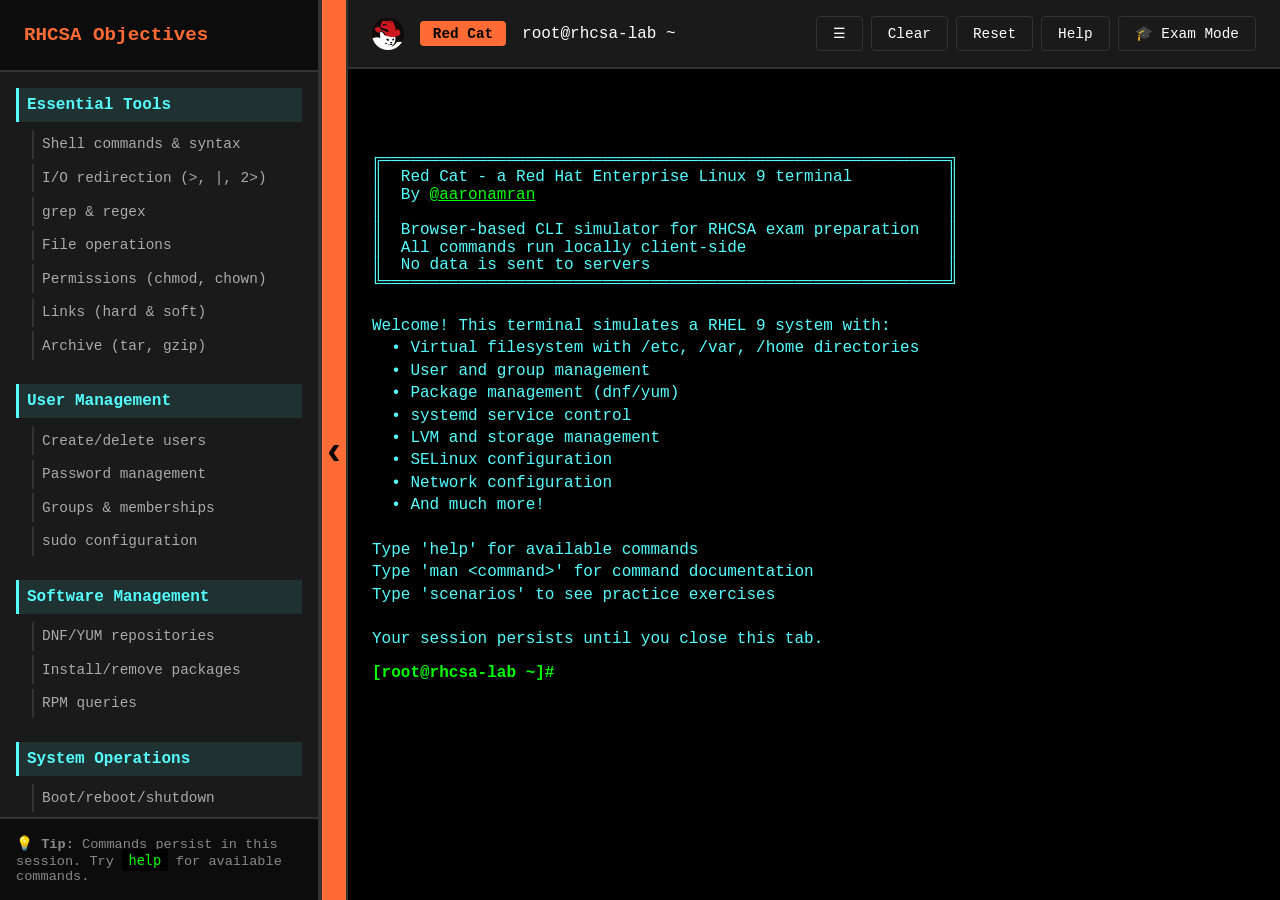
==== index.html @ e007dd54 "Initial commit: Migrate Red Cat terminal simulator with modular architecture" ====
<!DOCTYPE html>
<html lang="en">
<head>
    <meta charset="UTF-8">
    <meta name="viewport" content="width=device-width, initial-scale=1.0">
    <title>Red Cat | by @aaronamran</title>
    <link rel="icon" type="image/png" href="redcat.png">
    <link rel="stylesheet" href="terminal.css">
    <!-- v1.1 - Fixed terminal ordering -->
</head>
<body>
    <div class="container">
        <!-- Sidebar with RHCSA objectives -->
        <aside class="sidebar" id="sidebar">
            <div class="sidebar-header">
                <h2>RHCSA Objectives</h2>
            </div>
            
            <div class="objectives">
                <div class="objective-section">
                    <h3>Essential Tools</h3>
                    <ul>
                        <li data-progress="0">Shell commands & syntax</li>
                        <li data-progress="0">I/O redirection (>, |, 2>)</li>
                        <li data-progress="0">grep & regex</li>
                        <li data-progress="0">File operations</li>
                        <li data-progress="0">Permissions (chmod, chown)</li>
                        <li data-progress="0">Links (hard & soft)</li>
                        <li data-progress="0">Archive (tar, gzip)</li>
                    </ul>
                </div>
                
                <div class="objective-section">
                    <h3>User Management</h3>
                    <ul>
                        <li data-progress="0">Create/delete users</li>
                        <li data-progress="0">Password management</li>
                        <li data-progress="0">Groups & memberships</li>
                        <li data-progress="0">sudo configuration</li>
                    </ul>
                </div>
                
                <div class="objective-section">
                    <h3>Software Management</h3>
                    <ul>
                        <li data-progress="0">DNF/YUM repositories</li>
                        <li data-progress="0">Install/remove packages</li>
                        <li data-progress="0">RPM queries</li>
                    </ul>
                </div>
                
                <div class="objective-section">
                    <h3>System Operations</h3>
                    <ul>
                        <li data-progress="0">Boot/reboot/shutdown</li>
                        <li data-progress="0">systemd targets</li>
                        <li data-progress="0">Process management</li>
                        <li data-progress="0">Log files & journalctl</li>
                        <li data-progress="0">systemctl services</li>
                    </ul>
                </div>
                
                <div class="objective-section">
                    <h3>Storage & Filesystems</h3>
                    <ul>
                        <li data-progress="0">Partitioning (fdisk)</li>
                        <li data-progress="0">LVM (pv, vg, lv)</li>
                        <li data-progress="0">mkfs & mounting</li>
                        <li data-progress="0">fstab configuration</li>
                        <li data-progress="0">NFS & autofs</li>
                    </ul>
                </div>
                
                <div class="objective-section">
                    <h3>Networking</h3>
                    <ul>
                        <li data-progress="0">IP configuration</li>
                        <li data-progress="0">Hostname resolution</li>
                        <li data-progress="0">firewalld/firewall-cmd</li>
                    </ul>
                </div>
                
                <div class="objective-section">
                    <h3>Security</h3>
                    <ul>
                        <li data-progress="0">SELinux modes</li>
                        <li data-progress="0">SELinux contexts</li>
                        <li data-progress="0">SSH key-based auth</li>
                        <li data-progress="0">File permissions</li>
                    </ul>
                </div>
                
                <div class="objective-section">
                    <h3>Shell Scripting</h3>
                    <ul>
                        <li data-progress="0">Conditionals (if, test)</li>
                        <li data-progress="0">Loops (for, while)</li>
                        <li data-progress="0">Script parameters</li>
                    </ul>
                </div>
            </div>
            
            <div class="sidebar-footer">
                <p>💡 <strong>Tip:</strong> Commands persist in this session. Try <code>help</code> for available commands.</p>
            </div>
        </aside>

        <!-- Vertical toggle button on the edge of sidebar -->
        <button class="vertical-toggle-btn" id="sidebarToggle" title="Toggle sidebar">
            <span class="chevron-left">‹</span>
            <span class="chevron-right">›</span>
        </button>

        <!-- Terminal area -->
        <main class="terminal-container">
            <div class="terminal-header">
                <div class="terminal-title">
                    <img src="redcat.png" alt="Red Hat" class="redhat-logo">
                    <span class="os-badge">Red Cat</span>
                    <span class="terminal-name">root@rhcsa-lab ~</span>
                </div>
                <div class="exam-timer" id="examTimer" style="display: none;">
                    <span class="timer-label">Time Remaining:</span>
                    <span class="timer-display" id="timerDisplay">3:00:00</span>
                </div>
                <div class="terminal-controls">
                    <button class="control-btn menu-btn" id="menuBtn" title="Menu">☰</button>
                    <button class="control-btn" id="clearBtn" title="Clear terminal">Clear</button>
                    <button class="control-btn" id="resetBtn" title="Reset filesystem">Reset</button>
                    <button class="control-btn help-btn" id="helpBtn" title="Show help">Help</button>
                    <button class="control-btn exam-btn" id="examBtn" title="Start Exam Mode">🎓 Exam Mode</button>
                </div>
            </div>
            
            <div class="terminal-body" id="terminal">
                <div class="terminal-output" id="output">
                    <!-- Welcome message will be added by JavaScript -->
                </div>
                <div class="input-line">
                        <span class="prompt" id="prompt">[root@rhcsa-lab ~]# </span>
                        <input type="text" 
                            id="commandInput" 
                            class="command-input" 
                            autocomplete="off" 
                            spellcheck="false"
                            autofocus>
                </div>
            </div>
        </main>
    </div>

    <!-- Scenario Selection Modal -->
    <div class="scenario-modal" id="scenarioModal">
        <div class="scenario-content">
            <h2>Select RHCSA Exam Scenario</h2>
            <p>Choose one of the practice exam scenarios below. The exam timer (3 hours) will start after you make your selection.</p>
            
            <div class="scenario-options">
                <button class="scenario-btn" data-scenario="1">
                    <span class="scenario-number">Scenario 1</span>
                    <span class="scenario-desc">Research Server Configuration</span>
                    <span class="scenario-detail">server1.example.com + server2.example.com</span>
                </button>
                
                <button class="scenario-btn" data-scenario="2">
                    <span class="scenario-number">Scenario 2</span>
                    <span class="scenario-desc">IT Operations Setup</span>
                    <span class="scenario-detail">serverA.example.com + serverB.example.com</span>
                </button>
                
                <button class="scenario-btn" data-scenario="3">
                    <span class="scenario-number">Scenario 3</span>
                    <span class="scenario-desc">Developer Workstation</span>
                    <span class="scenario-detail">primary.example.com + remote.example.com</span>
                </button>
            </div>
            
            <button class="cancel-btn" id="cancelScenario">Cancel</button>
        </div>
    </div>

    <!-- Load JavaScript modules -->
    <script>
        // Hide sidebar on mobile by default
        if (window.matchMedia('(max-aspect-ratio: 1/1)').matches) {
            document.getElementById('sidebar').classList.add('hidden');
        }
    </script>
    <script src="filesystem.js"></script>
    
    <!-- Modular Command Modules -->
    <script src="commands/commands-core.js"></script>
    <script src="commands/commands-text.js"></script>
    <script src="commands/commands-files.js"></script>
    <script src="commands/commands-users.js"></script>
    <script src="commands/commands-network.js"></script>
    <script src="commands/commands-system.js"></script>
    <script src="commands/commands-disk.js"></script>
    <script src="commands/commands-selinux.js"></script>
    <script src="commands/commands-process.js"></script>
    <script src="commands/commands-scheduling.js"></script>
    <script src="commands/commands-packages.js"></script>
    <script src="commands/commands-containers.js"></script>
    <script src="commands/commands-editors.js"></script>
    
    <!-- Main commands aggregator -->
    <script src="commands.js"></script>
    <script src="nano/nano.js"></script>
    <script src="vi/vi.js"></script>
    <script src="bashinterpreter/lexer.js"></script>
    <script src="bashinterpreter/parser.js"></script>
    <script src="bashinterpreter/executor.js"></script>
    <script src="bashinterpreter/interpreter.js"></script>
    <script src="terminal.js"></script>
</body>
</html>
---- terminal.css ----
/* RHCSA Terminal Simulator Styles */

* {
    margin: 0;
    padding: 0;
    box-sizing: border-box;
}

:root {
    --bg-primary: #0c0c0c;
    --bg-secondary: #1a1a1a;
    --bg-terminal: #000000;
    --text-primary: #00ff00;
    --text-secondary: #ffffff;
    --text-muted: #888888;
    --border-color: #333333;
    --accent-color: #ff6b35;
    --success-color: #00ff00;
    --error-color: #ff5555;
    --warning-color: #ffff00;
    --info-color: #55ffff;
    --sidebar-width: 320px;
}

body {
    font-family: 'Courier New', 'Consolas', 'Monaco', monospace;
    background: var(--bg-primary);
    color: var(--text-primary);
    overflow: hidden;
    height: 100vh;
}

/* Mobile portrait mode */
@media (max-aspect-ratio: 1/1) {
    body {
        overflow: auto;
        height: auto;
        min-height: 100vh;
    }
}

.container {
    display: flex;
    height: 100vh;
    width: 100vw;
}

/* Sidebar Styles */
.sidebar {
    width: var(--sidebar-width);
    background: var(--bg-secondary);
    border-right: 2px solid var(--border-color);
    display: flex;
    flex-direction: column;
    overflow-y: auto;
    transition: all 0.3s ease;
    flex-shrink: 0;
    z-index: 100;
}

.sidebar.hidden {
    width: 0;
    min-width: 0;
    border-right: none;
    overflow: hidden;
}

/* Vertical toggle button on sidebar edge */
.vertical-toggle-btn {
    position: fixed;
    left: calc(var(--sidebar-width));
    top: 0;
    bottom: 0;
    width: 28px;
    background: var(--accent-color);
    border: none;
    border-left: 2px solid var(--border-color);
    border-right: 2px solid var(--border-color);
    cursor: pointer;
    z-index: 150;
    transition: left 0.3s ease;
    display: flex;
    align-items: center;
    justify-content: center;
    color: var(--bg-terminal);
    font-size: 2.5rem;
    font-weight: bold;
    padding: 0;
}

.vertical-toggle-btn:hover {
    background: var(--info-color);
    width: 32px;
}

.vertical-toggle-btn .chevron-left,
.vertical-toggle-btn .chevron-right {
    position: absolute;
    top: 50%;
    left: 50%;
    transform: translate(-50%, -50%);
    transition: opacity 0.3s ease;
    line-height: 1;
}

/* Show left chevron when sidebar is visible */
.sidebar:not(.hidden) ~ .vertical-toggle-btn .chevron-left {
    opacity: 1;
}

.sidebar:not(.hidden) ~ .vertical-toggle-btn .chevron-right {
    opacity: 0;
}

/* Move button to left edge and show right chevron when sidebar is hidden */
.sidebar.hidden ~ .vertical-toggle-btn {
    left: 0;
}

.sidebar.hidden ~ .vertical-toggle-btn .chevron-left {
    opacity: 0;
}

.sidebar.hidden ~ .vertical-toggle-btn .chevron-right {
    opacity: 1;
}

.sidebar-header {
    padding: 1.5rem;
    background: var(--bg-primary);
    border-bottom: 2px solid var(--border-color);
    display: flex;
    justify-content: space-between;
    align-items: center;
    position: sticky;
    top: 0;
    z-index: 10;
}

.sidebar-header h2 {
    color: var(--accent-color);
    font-size: 1.2rem;
}



.objectives {
    padding: 1rem;
    flex: 1;
    overflow-y: auto;
}

.exam-scenario-info {
    padding: 1rem;
    background: rgba(255, 107, 53, 0.1);
    border: 2px solid var(--accent-color);
    border-radius: 8px;
    margin-bottom: 1.5rem;
}

.objective-section {
    margin-bottom: 1.5rem;
}

.objective-section h3 {
    color: var(--info-color);
    font-size: 1rem;
    margin-bottom: 0.5rem;
    padding: 0.5rem;
    background: rgba(85, 255, 255, 0.1);
    border-left: 3px solid var(--info-color);
}

.objective-section ul {
    list-style: none;
    padding-left: 1rem;
}

.objective-section li {
    padding: 0.4rem 0.5rem;
    margin: 0.3rem 0;
    color: #aaaaaa;
    font-size: 0.9rem;
    border-left: 2px solid var(--border-color);
    transition: all 0.2s;
    cursor: default;
}

.objective-section li:hover {
    color: var(--text-secondary);
    border-left-color: var(--accent-color);
}

.objective-section li[data-progress="1"] {
    color: var(--success-color);
    border-left-color: var(--success-color);
}

.objective-section li[data-progress="1"]::before {
    content: "✓ ";
}

.sidebar-footer {
    padding: 1rem;
    background: var(--bg-primary);
    border-top: 2px solid var(--border-color);
    font-size: 0.85rem;
    color: var(--text-muted);
}

.sidebar-footer code {
    background: var(--bg-terminal);
    padding: 0.2rem 0.4rem;
    border-radius: 3px;
    color: var(--text-primary);
}

/* Terminal Container */
.terminal-container {
    flex: 1;
    display: flex;
    flex-direction: column;
    background: var(--bg-terminal);
    transition: all 0.3s ease;
    margin-left: 28px;
    min-width: 0;
}

/* Only apply margin on desktop (landscape/wide screens) */
@media (min-aspect-ratio: 1/1) {
    .terminal-container {
        margin-left: 28px;
    }
}

/* Remove margin on mobile (portrait) */
@media (max-aspect-ratio: 1/1) {
    .terminal-container {
        margin-left: 0;
    }
}

.sidebar.hidden ~ * .terminal-container,
.container:has(.sidebar.hidden) .terminal-container {
    margin-left: 28px; /* Keep consistent margin */
}

.terminal-header {
    background: var(--bg-secondary);
    padding: 1rem 1.5rem;
    border-bottom: 2px solid var(--border-color);
    display: flex;
    justify-content: space-between;
    align-items: center;
    gap: 1rem;
}

.exam-timer {
    display: flex;
    align-items: center;
    gap: 0.5rem;
    padding: 0.5rem 1rem;
    background: var(--bg-terminal);
    border: 2px solid var(--accent-color);
    border-radius: 4px;
    font-size: 1rem;
}

.timer-label {
    color: var(--accent-color);
    font-weight: bold;
    white-space: nowrap;
}

.timer-display {
    color: var(--info-color);
    font-size: 1.2rem;
    font-weight: bold;
    font-family: 'Courier New', monospace;
    white-space: nowrap;
}

.timer-display.warning {
    color: var(--warning-color);
}

.timer-display.critical {
    color: var(--error-color);
    animation: blink 1s infinite;
}

@keyframes blink {
    0%, 50% { opacity: 1; }
    51%, 100% { opacity: 0.3; }
}

.terminal-title {
    display: flex;
    align-items: center;
    gap: 1rem;
}

.redhat-logo {
    height: 32px;
    width: auto;
    object-fit: contain;
}

.os-badge {
    background: var(--accent-color);
    color: var(--bg-terminal);
    padding: 0.3rem 0.8rem;
    border-radius: 4px;
    font-weight: bold;
    font-size: 0.9rem;
}

.terminal-name {
    color: var(--text-secondary);
    font-size: 1rem;
}

.terminal-controls {
    display: flex;
    gap: 0.5rem;
}

.control-btn {
    background: transparent;
    border: 1px solid var(--border-color);
    color: var(--text-secondary);
    padding: 0.5rem 1rem;
    cursor: pointer;
    font-family: inherit;
    font-size: 0.9rem;
    border-radius: 4px;
    transition: all 0.2s;
}

.control-btn:hover {
    background: var(--border-color);
    border-color: var(--accent-color);
}

.help-btn:hover {
    background: var(--info-color);
    color: var(--bg-terminal);
    border-color: var(--info-color);
}

.exam-btn {
    background: var(--bg-secondary);
}

.exam-btn:hover {
    background: var(--warning-color);
    color: var(--bg-terminal);
    border-color: var(--warning-color);
}

.exam-btn.active {
    background: var(--error-color);
    border-color: var(--error-color);
    animation: pulse 2s infinite;
}

@keyframes pulse {
    0%, 100% { opacity: 1; }
    50% { opacity: 0.7; }
}

/* Terminal Body */
.terminal-body {
    flex: 1;
    padding: 1.5rem;
    overflow-y: auto;
    display: flex;
    flex-direction: column;
}

.terminal-output {
    flex: 0 0 auto;
    white-space: pre-wrap;
    word-wrap: break-word;
}

.welcome-message {
    color: var(--info-color);
    margin-bottom: 0;
    line-height: 1.4;
}

.welcome-message pre {
    font-family: inherit;
    margin: 0;
}

/* Mobile-proof ASCII box styling */
.ascii-box {
    font-family: "Cascadia Mono", "Fira Code", "Courier New", "Consolas", monospace;
    white-space: pre;
    letter-spacing: 0;
    line-height: 1.1;
    margin: 0 0 1rem 0;
    padding: 0;
    /* Prevent mobile auto-scaling */
    -webkit-text-size-adjust: none;
    text-size-adjust: none;
    /* Lock character width */
    font-variant-ligatures: none;
    font-feature-settings: normal;
}

.output-line {
    margin: 0.3rem 0;
    white-space: pre-wrap;
    word-wrap: break-word;
}

.command-echo {
    color: var(--text-secondary);
    margin-bottom: 0.5rem;
    user-select: text;
    cursor: text;
}

.command-echo .prompt {
    color: var(--success-color);
    user-select: text;
}

.success {
    color: var(--success-color);
}

.error {
    color: var(--error-color);
}

.warning {
    color: var(--warning-color);
}

.info {
    color: var(--info-color);
}

.muted {
    color: var(--text-muted);
}

/* Input Line */
.input-line {
    display: flex;
    align-items: center;
    background: var(--bg-terminal);
    padding: 0.5rem 0;
    flex-shrink: 0;
}

.prompt {
    color: var(--success-color);
    margin-right: 0.5rem;
    font-weight: bold;
    white-space: nowrap;
    user-select: none;
}

.command-input {
    flex: 1;
    background: transparent;
    border: none;
    color: var(--text-primary);
    font-family: inherit;
    font-size: 1rem;
    outline: none;
    caret-color: var(--text-primary);
}

.command-input::selection {
    background: var(--accent-color);
    color: var(--bg-terminal);
}

/* Cursor blink animation */
.command-input:focus {
    animation: cursor-blink 1s infinite;
}

@keyframes cursor-blink {
    0%, 49% { border-right: 2px solid var(--text-primary); }
    50%, 100% { border-right: 2px solid transparent; }
}

/* Scrollbar styling */
::-webkit-scrollbar {
    width: 10px;
}

::-webkit-scrollbar-track {
    background: var(--bg-primary);
}

::-webkit-scrollbar-thumb {
    background: var(--border-color);
    border-radius: 5px;
}

::-webkit-scrollbar-thumb:hover {
    background: var(--accent-color);
}

/* File/Directory colors in ls output */
.file-directory {
    color: #5555ff;
    font-weight: bold;
}

.file-executable {
    color: #00ff00;
    font-weight: bold;
}

.file-symlink {
    color: #00ffff;
}

.file-regular {
    color: var(--text-secondary);
}

/* Table styling for command output */
.output-table {
    border-collapse: collapse;
    margin: 0.5rem 0;
}

.output-table th {
    color: var(--info-color);
    text-align: left;
    padding: 0.3rem 1rem 0.3rem 0;
    border-bottom: 1px solid var(--border-color);
}

.output-table td {
    padding: 0.2rem 1rem 0.2rem 0;
    color: var(--text-secondary);
}

/* Scenario Selection Modal */
.scenario-modal {
    position: fixed;
    top: 0;
    left: 0;
    right: 0;
    bottom: 0;
    background: rgba(0, 0, 0, 0.95);
    display: none;
    justify-content: center;
    align-items: center;
    z-index: 2000;
}

.scenario-modal.active {
    display: flex;
}

.scenario-content {
    background: var(--bg-secondary);
    border: 3px solid var(--accent-color);
    border-radius: 12px;
    padding: 2rem 2.5rem;
    max-width: 600px;
    width: 90%;
    color: var(--text-secondary);
}

.scenario-content h2 {
    color: var(--accent-color);
    margin-bottom: 0.75rem;
    text-align: center;
    font-size: 1.5rem;
}

.scenario-content > p {
    text-align: center;
    color: var(--text-muted);
    margin-bottom: 1.5rem;
    line-height: 1.5;
}

.scenario-options {
    display: flex;
    flex-direction: column;
    gap: 1rem;
    margin-bottom: 1.5rem;
}

.scenario-btn {
    background: var(--bg-terminal);
    border: 2px solid var(--border-color);
    color: var(--text-secondary);
    padding: 1.5rem;
    cursor: pointer;
    font-family: inherit;
    font-size: 1rem;
    border-radius: 8px;
    transition: all 0.3s;
    display: flex;
    flex-direction: column;
    align-items: flex-start;
    gap: 0.5rem;
    text-align: left;
}

.scenario-btn:hover {
    border-color: var(--accent-color);
    background: var(--bg-secondary);
    transform: translateX(5px);
}

.scenario-number {
    color: var(--accent-color);
    font-weight: bold;
    font-size: 1.1rem;
}

.scenario-desc {
    color: var(--text-secondary);
    font-size: 1rem;
}

.scenario-detail {
    color: var(--text-muted);
    font-size: 0.85rem;
}

.cancel-btn {
    width: 100%;
    padding: 0.75rem;
    background: transparent;
    border: 1px solid var(--border-color);
    color: var(--text-muted);
    cursor: pointer;
    font-family: inherit;
    font-size: 0.9rem;
    border-radius: 6px;
    transition: all 0.2s;
}

.cancel-btn:hover {
    background: var(--bg-terminal);
    color: var(--text-secondary);
    border-color: var(--text-muted);
}

/* Help modal/overlay */
.help-overlay {
    position: fixed;
    top: 0;
    left: 0;
    right: 0;
    bottom: 0;
    background: rgba(0, 0, 0, 0.9);
    display: none;
    justify-content: center;
    align-items: center;
    z-index: 1000;
}

.help-overlay.active {
    display: flex;
}

.help-content {
    background: var(--bg-secondary);
    border: 2px solid var(--border-color);
    border-radius: 8px;
    padding: 2rem;
    max-width: 800px;
    max-height: 80vh;
    overflow-y: auto;
    color: var(--text-secondary);
}

.help-content h2 {
    color: var(--accent-color);
    margin-bottom: 1rem;
}

.help-content h3 {
    color: var(--info-color);
    margin-top: 1.5rem;
    margin-bottom: 0.5rem;
}

.help-content code {
    background: var(--bg-terminal);
    color: var(--text-primary);
    padding: 0.2rem 0.4rem;
    border-radius: 3px;
}

.help-content ul {
    list-style: none;
    padding-left: 1rem;
}

.help-content li {
    padding: 0.3rem 0;
}

.close-help {
    float: right;
    background: var(--accent-color);
    color: var(--bg-terminal);
    border: none;
    padding: 0.5rem 1rem;
    cursor: pointer;
    border-radius: 4px;
    font-family: inherit;
}

/* Responsive design */
/* Portrait mode detection - when height > width (mobile devices) */
@media (max-aspect-ratio: 1/1) {
    :root {
        --sidebar-width: 100%;
    }
    
    body {
        overflow: hidden;
        position: fixed;
        width: 100vw;
        height: 100vh;
    }
    
    .container {
        flex-direction: column;
        height: 100vh;
        width: 100vw;
        overflow: hidden;
        position: fixed;
        top: 0;
        left: 0;
    }
    
    /* Sidebar - Hidden by default, overlay when shown */
    .sidebar {
        position: fixed;
        top: 0;
        left: 0;
        width: 85%;
        max-width: 320px;
        height: 100vh;
        border-right: 2px solid var(--border-color);
        border-bottom: none;
        z-index: 2000;
        transform: translateX(-100%);
        transition: transform 0.3s ease;
        overflow-y: auto;
        overflow-x: hidden;
        will-change: transform;
    }
    
    /* Show sidebar when NOT hidden */
    .sidebar:not(.hidden) {
        transform: translateX(0);
        box-shadow: 4px 0 12px rgba(0, 0, 0, 0.5);
    }
    
    .sidebar.hidden {
        transform: translateX(-100%);
        border-right: none;
        visibility: hidden;
    }
    
    /* Overlay backdrop when sidebar is open */
    .sidebar:not(.hidden)::after {
        content: '';
        position: fixed;
        top: 0;
        left: 85%;
        width: 100vw;
        height: 100vh;
        background: rgba(0, 0, 0, 0.5);
        z-index: -1;
        pointer-events: none;
    }
    
    .sidebar-header {
        padding: 1rem;
    }
    
    .sidebar-header h2 {
        font-size: 1.2rem;
    }
    
    .objectives {
        padding: 0.5rem 1rem 1rem;
    }
    
    .objective-section {
        margin-bottom: 1rem;
    }
    
    .objective-section h3 {
        font-size: 0.95rem;
        padding: 0.5rem 0.75rem;
    }
    
    .objective-section ul {
        padding-left: 0.5rem;
    }
    
    .objective-section li {
        font-size: 0.85rem;
        padding: 0.4rem 0.6rem;
    }
    
    .sidebar-footer {
        padding: 1rem;
        font-size: 0.85rem;
    }
    
    /* Hide the vertical edge toggle button */
    .vertical-toggle-btn {
        display: none !important;
        visibility: hidden;
    }
    
    /* Terminal container - Full screen focus */
    .terminal-container {
        margin-left: 0 !important;
        margin-right: 0 !important;
        flex: 1;
        display: flex;
        flex-direction: column;
        height: 100vh;
        width: 100vw;
        position: fixed;
        top: 0;
        left: 0;
        overflow: hidden;
    }
    
    /* Compact header bar - Logo + RHEL badge + Menu button */
    .terminal-header {
        flex-direction: row;
        justify-content: space-between;
        align-items: center;
        padding: 0.75rem 1rem;
        gap: 0.5rem;
        flex-shrink: 0;
        flex-wrap: nowrap;
        width: 100%;
        box-sizing: border-box;
    }
    
    .terminal-title {
        display: flex;
        align-items: center;
        gap: 0.5rem;
        font-size: 0.85rem;
        flex: 1;
        min-width: 0;
    }
    
    .redhat-logo {
        width: 28px;
        height: 28px;
        flex-shrink: 0;
    }
    
    .os-badge {
        padding: 0.3rem 0.7rem;
        font-size: 0.8rem;
        flex-shrink: 0;
    }
    
    .terminal-name {
        display: none; /* Hide on mobile to save space */
    }
    
    /* Hide exam timer on mobile or make it very compact */
    .exam-timer {
        display: none;
    }
    
    .exam-timer.active {
        display: flex;
        position: fixed;
        top: 0.5rem;
        right: 0.5rem;
        padding: 0.3rem 0.6rem;
        font-size: 0.7rem;
        flex-direction: row;
        gap: 0.3rem;
        z-index: 1500;
        border-radius: 4px;
    }
    
    .exam-timer.active .timer-label {
        display: none;
    }
    
    /* Mobile menu button */
    .terminal-controls {
        display: flex;
        gap: 0.5rem;
        flex-shrink: 0;
    }
    
    /* Hide individual control buttons, show menu button */
    .terminal-controls .control-btn:not(.menu-btn) {
        display: none;
    }
    
    /* Add menu button via JavaScript or keep exam-btn visible */
    .exam-btn,
    .menu-btn {
        display: flex;
        align-items: center;
        justify-content: center;
        padding: 0.5rem 0.75rem;
        font-size: 0.85rem;
        white-space: nowrap;
    }
    
    /* Terminal body - Natural flow from top to bottom */
    .terminal-body {
        flex: 1;
        display: block;
        overflow-y: auto;
        overflow-x: hidden;
        padding: 0.75rem;
        font-size: 0.85rem;
        -webkit-overflow-scrolling: touch;
    }
    
    .terminal-output {
        font-size: 0.85rem;
        line-height: 1.5;
        white-space: pre-wrap;
        word-wrap: break-word;
        margin-bottom: 0.5rem;
    }
    
    .input-line {
        padding: 0.5rem 0;
        flex-shrink: 0;
        border-top: none;
        display: flex;
        align-items: center;
    }
    
    .prompt {
        font-size: 0.85rem;
    }
    
    .command-input {
        font-size: 0.85rem;
        padding: 0.25rem;
    }
    
    /* Scenario modal adjustments */
    .scenario-modal {
        padding: 0.5rem;
    }
    
    .scenario-content {
        width: 95%;
        max-width: 100%;
        padding: 1.5rem 1rem;
        max-height: 85vh;
        overflow-y: auto;
    }
    
    .scenario-content h2 {
        font-size: 1.2rem;
        margin-bottom: 1rem;
    }
    
    .scenario-content p {
        font-size: 0.85rem;
        margin-bottom: 1.5rem;
    }
    
    .scenario-options {
        gap: 0.75rem;
    }
    
    .scenario-btn {
        padding: 1rem 0.75rem;
    }
    
    .scenario-number {
        font-size: 1rem;
    }
    
    .scenario-desc {
        font-size: 0.9rem;
    }
    
    .scenario-detail {
        font-size: 0.75rem;
    }
    
    .cancel-btn {
        padding: 0.75rem 1.5rem;
        font-size: 0.9rem;
        margin-top: 1rem;
    }
}

/* Additional breakpoint for very small screens */
@media (max-width: 480px) {
    .terminal-output,
    .command-input,
    .prompt {
        font-size: 0.8rem;
    }
    
    .terminal-title {
        font-size: 0.8rem;
    }
}

/* Loading animation */
.loading {
    display: inline-block;
    animation: loading-dots 1.5s infinite;
}

@keyframes loading-dots {
    0%, 20% { content: '.'; }
    40% { content: '..'; }
    60%, 100% { content: '...'; }
}
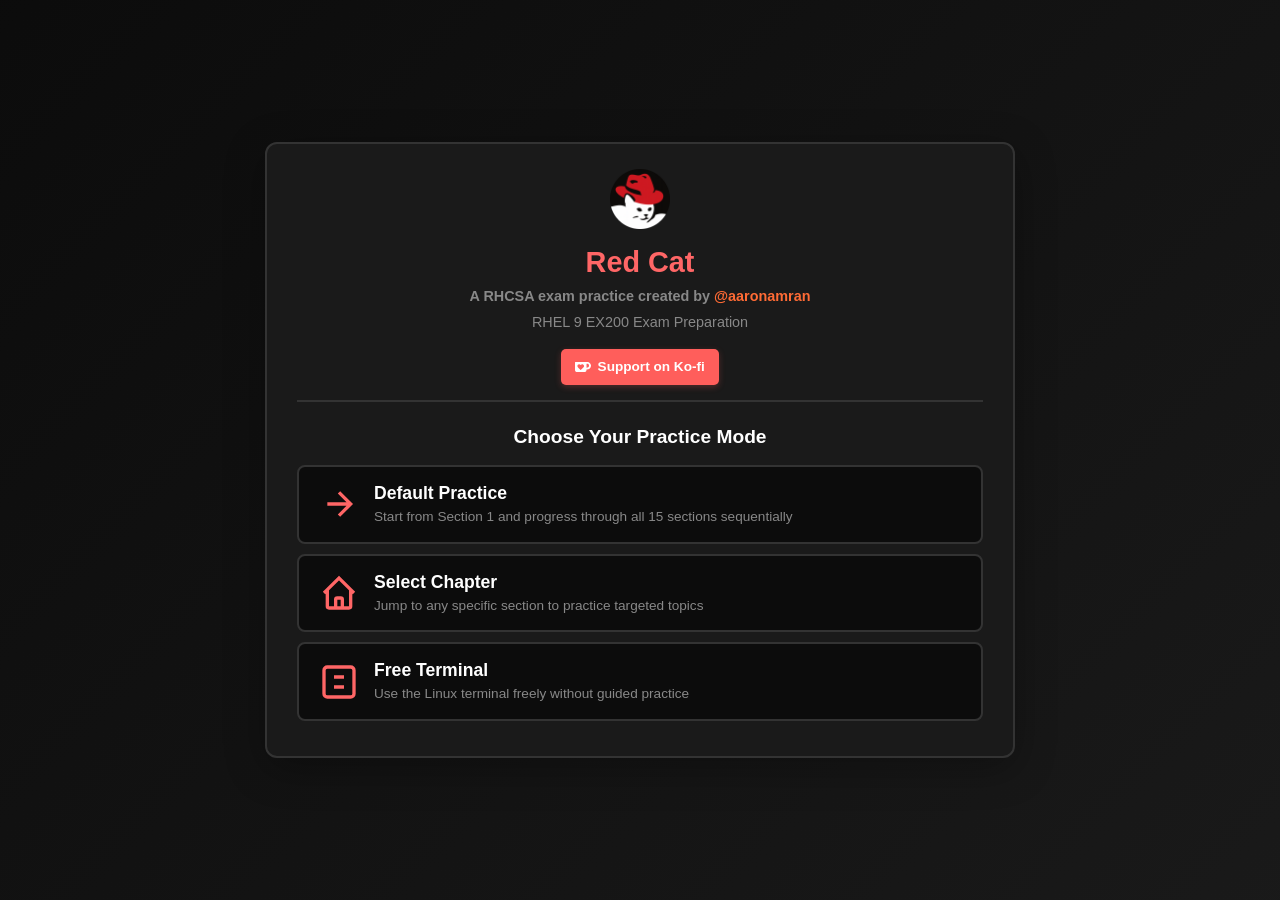
==== commit 14aaa05c: "Add files via upload" ====
--- a/index.html
+++ b/index.html
@@ -1,216 +1,201 @@
-<!DOCTYPE html>
-<html lang="en">
-<head>
-    <meta charset="UTF-8">
-    <meta name="viewport" content="width=device-width, initial-scale=1.0">
-    <title>Red Cat | by @aaronamran</title>
-    <link rel="icon" type="image/png" href="redcat.png">
-    <link rel="stylesheet" href="terminal.css">
-    <!-- v1.1 - Fixed terminal ordering -->
-</head>
-<body>
-    <div class="container">
-        <!-- Sidebar with RHCSA objectives -->
-        <aside class="sidebar" id="sidebar">
-            <div class="sidebar-header">
-                <h2>RHCSA Objectives</h2>
-            </div>
-            
-            <div class="objectives">
-                <div class="objective-section">
-                    <h3>Essential Tools</h3>
-                    <ul>
-                        <li data-progress="0">Shell commands & syntax</li>
-                        <li data-progress="0">I/O redirection (>, |, 2>)</li>
-                        <li data-progress="0">grep & regex</li>
-                        <li data-progress="0">File operations</li>
-                        <li data-progress="0">Permissions (chmod, chown)</li>
-                        <li data-progress="0">Links (hard & soft)</li>
-                        <li data-progress="0">Archive (tar, gzip)</li>
-                    </ul>
-                </div>
-                
-                <div class="objective-section">
-                    <h3>User Management</h3>
-                    <ul>
-                        <li data-progress="0">Create/delete users</li>
-                        <li data-progress="0">Password management</li>
-                        <li data-progress="0">Groups & memberships</li>
-                        <li data-progress="0">sudo configuration</li>
-                    </ul>
-                </div>
-                
-                <div class="objective-section">
-                    <h3>Software Management</h3>
-                    <ul>
-                        <li data-progress="0">DNF/YUM repositories</li>
-                        <li data-progress="0">Install/remove packages</li>
-                        <li data-progress="0">RPM queries</li>
-                    </ul>
-                </div>
-                
-                <div class="objective-section">
-                    <h3>System Operations</h3>
-                    <ul>
-                        <li data-progress="0">Boot/reboot/shutdown</li>
-                        <li data-progress="0">systemd targets</li>
-                        <li data-progress="0">Process management</li>
-                        <li data-progress="0">Log files & journalctl</li>
-                        <li data-progress="0">systemctl services</li>
-                    </ul>
-                </div>
-                
-                <div class="objective-section">
-                    <h3>Storage & Filesystems</h3>
-                    <ul>
-                        <li data-progress="0">Partitioning (fdisk)</li>
-                        <li data-progress="0">LVM (pv, vg, lv)</li>
-                        <li data-progress="0">mkfs & mounting</li>
-                        <li data-progress="0">fstab configuration</li>
-                        <li data-progress="0">NFS & autofs</li>
-                    </ul>
-                </div>
-                
-                <div class="objective-section">
-                    <h3>Networking</h3>
-                    <ul>
-                        <li data-progress="0">IP configuration</li>
-                        <li data-progress="0">Hostname resolution</li>
-                        <li data-progress="0">firewalld/firewall-cmd</li>
-                    </ul>
-                </div>
-                
-                <div class="objective-section">
-                    <h3>Security</h3>
-                    <ul>
-                        <li data-progress="0">SELinux modes</li>
-                        <li data-progress="0">SELinux contexts</li>
-                        <li data-progress="0">SSH key-based auth</li>
-                        <li data-progress="0">File permissions</li>
-                    </ul>
-                </div>
-                
-                <div class="objective-section">
-                    <h3>Shell Scripting</h3>
-                    <ul>
-                        <li data-progress="0">Conditionals (if, test)</li>
-                        <li data-progress="0">Loops (for, while)</li>
-                        <li data-progress="0">Script parameters</li>
-                    </ul>
-                </div>
-            </div>
-            
-            <div class="sidebar-footer">
-                <p>💡 <strong>Tip:</strong> Commands persist in this session. Try <code>help</code> for available commands.</p>
-            </div>
-        </aside>
-
-        <!-- Vertical toggle button on the edge of sidebar -->
-        <button class="vertical-toggle-btn" id="sidebarToggle" title="Toggle sidebar">
-            <span class="chevron-left">‹</span>
-            <span class="chevron-right">›</span>
-        </button>
-
-        <!-- Terminal area -->
-        <main class="terminal-container">
-            <div class="terminal-header">
-                <div class="terminal-title">
-                    <img src="redcat.png" alt="Red Hat" class="redhat-logo">
-                    <span class="os-badge">Red Cat</span>
-                    <span class="terminal-name">root@rhcsa-lab ~</span>
-                </div>
-                <div class="exam-timer" id="examTimer" style="display: none;">
-                    <span class="timer-label">Time Remaining:</span>
-                    <span class="timer-display" id="timerDisplay">3:00:00</span>
-                </div>
-                <div class="terminal-controls">
-                    <button class="control-btn menu-btn" id="menuBtn" title="Menu">☰</button>
-                    <button class="control-btn" id="clearBtn" title="Clear terminal">Clear</button>
-                    <button class="control-btn" id="resetBtn" title="Reset filesystem">Reset</button>
-                    <button class="control-btn help-btn" id="helpBtn" title="Show help">Help</button>
-                    <button class="control-btn exam-btn" id="examBtn" title="Start Exam Mode">🎓 Exam Mode</button>
-                </div>
-            </div>
-            
-            <div class="terminal-body" id="terminal">
-                <div class="terminal-output" id="output">
-                    <!-- Welcome message will be added by JavaScript -->
-                </div>
-                <div class="input-line">
-                        <span class="prompt" id="prompt">[root@rhcsa-lab ~]# </span>
-                        <input type="text" 
-                            id="commandInput" 
-                            class="command-input" 
-                            autocomplete="off" 
-                            spellcheck="false"
-                            autofocus>
-                </div>
-            </div>
-        </main>
-    </div>
-
-    <!-- Scenario Selection Modal -->
-    <div class="scenario-modal" id="scenarioModal">
-        <div class="scenario-content">
-            <h2>Select RHCSA Exam Scenario</h2>
-            <p>Choose one of the practice exam scenarios below. The exam timer (3 hours) will start after you make your selection.</p>
-            
-            <div class="scenario-options">
-                <button class="scenario-btn" data-scenario="1">
-                    <span class="scenario-number">Scenario 1</span>
-                    <span class="scenario-desc">Research Server Configuration</span>
-                    <span class="scenario-detail">server1.example.com + server2.example.com</span>
-                </button>
-                
-                <button class="scenario-btn" data-scenario="2">
-                    <span class="scenario-number">Scenario 2</span>
-                    <span class="scenario-desc">IT Operations Setup</span>
-                    <span class="scenario-detail">serverA.example.com + serverB.example.com</span>
-                </button>
-                
-                <button class="scenario-btn" data-scenario="3">
-                    <span class="scenario-number">Scenario 3</span>
-                    <span class="scenario-desc">Developer Workstation</span>
-                    <span class="scenario-detail">primary.example.com + remote.example.com</span>
-                </button>
-            </div>
-            
-            <button class="cancel-btn" id="cancelScenario">Cancel</button>
-        </div>
-    </div>
-
-    <!-- Load JavaScript modules -->
-    <script>
-        // Hide sidebar on mobile by default
-        if (window.matchMedia('(max-aspect-ratio: 1/1)').matches) {
-            document.getElementById('sidebar').classList.add('hidden');
-        }
-    </script>
-    <script src="filesystem.js"></script>
-    
-    <!-- Modular Command Modules -->
-    <script src="commands/commands-core.js"></script>
-    <script src="commands/commands-text.js"></script>
-    <script src="commands/commands-files.js"></script>
-    <script src="commands/commands-users.js"></script>
-    <script src="commands/commands-network.js"></script>
-    <script src="commands/commands-system.js"></script>
-    <script src="commands/commands-disk.js"></script>
-    <script src="commands/commands-selinux.js"></script>
-    <script src="commands/commands-process.js"></script>
-    <script src="commands/commands-scheduling.js"></script>
-    <script src="commands/commands-packages.js"></script>
-    <script src="commands/commands-containers.js"></script>
-    <script src="commands/commands-editors.js"></script>
-    
-    <!-- Main commands aggregator -->
-    <script src="commands.js"></script>
-    <script src="nano/nano.js"></script>
-    <script src="vi/vi.js"></script>
-    <script src="bashinterpreter/lexer.js"></script>
-    <script src="bashinterpreter/parser.js"></script>
-    <script src="bashinterpreter/executor.js"></script>
-    <script src="bashinterpreter/interpreter.js"></script>
-    <script src="terminal.js"></script>
-</body>
-</html>
+<!DOCTYPE html>
+<html lang="en">
+<head>
+    <meta charset="UTF-8">
+    <meta name="viewport" content="width=device-width, initial-scale=1.0">
+    <title>Red Cat</title>
+    <link rel="icon" type="image/png" href="redcat.png">
+    <link rel="stylesheet" href="styles.css">
+</head>
+<body>
+    <!-- Landing Page Overlay -->
+    <div id="landing-overlay" class="landing-overlay">
+        <div class="landing-content">
+            <div class="landing-header">
+                <img src="redcat.png" alt="Red Cat Logo" class="landing-logo">
+                <h1 class="landing-title">Red Cat</h1>
+                <h3 class="landing-subtitle">A RHCSA exam practice created by <a href="https://aaronamran.github.io" target="_blank">@aaronamran</a></h3>
+                <p class="landing-subtitle">RHEL 9 EX200 Exam Preparation</p>
+                <a href="https://ko-fi.com/aaronamran" target="_blank" class="kofi-link">
+                    <svg class="kofi-icon" viewBox="0 0 24 24" fill="currentColor">
+                        <path d="M23.881 8.948c-.773-4.085-4.859-4.593-4.859-4.593H.723c-.604 0-.679.798-.679.798s-.082 7.324-.022 11.822c.164 2.424 2.586 2.672 2.586 2.672s8.267-.023 11.966-.049c2.438-.426 2.683-2.566 2.658-3.734 4.352.24 7.422-2.831 6.649-6.916zm-11.062 3.511c-1.246 1.453-4.011 3.976-4.011 3.976s-.121.119-.310.023c-.076-.057-.108-.09-.108-.09-.443-.441-3.368-3.049-4.034-3.954-.709-.965-1.041-2.7-.091-3.71.951-1.01 3.005-1.086 4.363.407 0 0 1.565-1.782 3.468-.963 1.904.82 1.832 3.011.723 4.311zm6.173.478c-.928.116-1.682.028-1.682.028V7.284h1.77s1.971.551 1.971 2.638c0 1.913-.985 2.667-2.059 3.015z"/>
+                    </svg>
+                    Support on Ko-fi
+                </a>
+            </div>
+
+            <div class="landing-options">
+                <div class="practice-mode-section">
+                    <h2>Choose Your Practice Mode</h2>
+                    
+                    <button id="default-practice-btn" class="practice-mode-btn">
+                        <svg class="btn-icon" viewBox="0 0 24 24" fill="none" stroke="currentColor" stroke-width="2">
+                            <path d="M5 12h14M12 5l7 7-7 7"/>
+                        </svg>
+                        <div class="btn-text">
+                            <div class="btn-title">Default Practice</div>
+                            <div class="btn-description">Start from Section 1 and progress through all 15 sections sequentially</div>
+                        </div>
+                    </button>
+
+                    <button id="select-chapter-btn" class="practice-mode-btn">
+                        <svg class="btn-icon" viewBox="0 0 24 24" fill="none" stroke="currentColor" stroke-width="2">
+                            <path d="M3 12l2-2m0 0l7-7 7 7M5 10v10a1 1 0 001 1h3m10-11l2 2m-2-2v10a1 1 0 01-1 1h-3m-6 0a1 1 0 001-1v-4a1 1 0 011-1h2a1 1 0 011 1v4a1 1 0 001 1m-6 0h6"/>
+                        </svg>
+                        <div class="btn-text">
+                            <div class="btn-title">Select Chapter</div>
+                            <div class="btn-description">Jump to any specific section to practice targeted topics</div>
+                        </div>
+                    </button>
+
+                    <button id="free-terminal-btn" class="practice-mode-btn">
+                        <svg class="btn-icon" viewBox="0 0 24 24" fill="none" stroke="currentColor" stroke-width="2">
+                            <rect x="3" y="3" width="18" height="18" rx="2" ry="2"/>
+                            <line x1="9" y1="9" x2="15" y2="9"/>
+                            <line x1="9" y1="15" x2="15" y2="15"/>
+                        </svg>
+                        <div class="btn-text">
+                            <div class="btn-title">Free Terminal</div>
+                            <div class="btn-description">Use the Linux terminal freely without guided practice</div>
+                        </div>
+                    </button>
+                </div>
+
+                <!-- Chapter Selection (Hidden by default) -->
+                <div id="chapter-selection" class="chapter-selection" style="display: none;">
+                    <div class="chapter-selection-header">
+                        <h2>Select a Chapter</h2>
+                        <button id="back-to-mode" class="back-btn">← Back</button>
+                    </div>
+                    <div id="chapter-grid" class="chapter-grid">
+                        <!-- Chapters will be dynamically generated here -->
+                    </div>
+                </div>
+            </div>
+        </div>
+    </div>
+
+    <div class="container" id="main-app" style="display: none;">
+        <!-- Left Panel: Section Info & Tasks -->
+        <aside class="left-panel">
+            <header class="section-header">
+                <h1 id="section-title">Loading...</h1>
+                <p id="section-description"></p>
+                <div class="stats">
+                    <span class="stat">
+                        <strong>Points:</strong> 
+                        <span id="current-points">0</span> / <span id="total-points">0</span>
+                    </span>
+                    <span class="stat">
+                        <strong>Section:</strong> 
+                        <span id="current-section">1</span> / <span id="total-sections">3</span>
+                    </span>
+                </div>
+            </header>
+
+            <div class="progress-container">
+                <div class="progress-bar">
+                    <div id="progress-fill" class="progress-fill"></div>
+                </div>
+            </div>
+
+            <div class="tasks-container">
+                <h2>Tasks</h2>
+                <ul id="task-list"></ul>
+            </div>
+
+            <div class="section-navigation">
+                <button id="prev-section" class="nav-btn" disabled>← Previous Section</button>
+                <button id="next-section" class="nav-btn" disabled>Next Section →</button>
+            </div>
+        </aside>
+
+        <!-- Right Panel: Terminal Interface -->
+        <main class="right-panel">
+            <div class="terminal-header">
+                <div class="terminal-title">
+                    <img src="redcat.png" alt="Red Hat" class="redhat-logo">
+                    <span class="os-badge">Red Cat</span>
+                    <span class="terminal-name" id="terminal-name">by <a href="https://aaronamran.github.io" target="_blank"><u>aaronamran</u></a></span>
+                </div>
+                <div class="terminal-header-actions">
+                    <span id="header-status" class="header-status"></span>
+                    <button id="home-btn" class="control-btn home-btn">
+                        <svg width="16" height="16" viewBox="0 0 24 24" fill="none" stroke="currentColor" stroke-width="2">
+                            <path d="M3 9l9-7 9 7v11a2 2 0 0 1-2 2H5a2 2 0 0 1-2-2z"/>
+                            <polyline points="9 22 9 12 15 12 15 22"/>
+                        </svg>
+                        Home
+                    </button>
+                    <a href="https://ko-fi.com/aaronamran" target="_blank" class="kofi-icon-link" title="Support on Ko-fi">
+                        <svg class="kofi-icon-tiny" viewBox="0 0 24 24" fill="currentColor">
+                            <path d="M23.881 8.948c-.773-4.085-4.859-4.593-4.859-4.593H.723c-.604 0-.679.798-.679.798s-.082 7.324-.022 11.822c.164 2.424 2.586 2.672 2.586 2.672s8.267-.023 11.966-.049c2.438-.426 2.683-2.566 2.658-3.734 4.352.24 7.422-2.831 6.649-6.916zm-11.062 3.511c-1.246 1.453-4.011 3.976-4.011 3.976s-.121.119-.31.023c-.076-.057-.108-.09-.108-.09-.443-.441-3.368-3.049-4.034-3.954-.709-.965-1.041-2.7-.091-3.71.951-1.01 3.005-1.086 4.363.407 0 0 1.565-1.782 3.468-.963 1.904.82 1.832 3.011.723 4.311zm6.173.478c-.928.116-1.682.028-1.682.028V7.284h1.77s1.971.551 1.971 2.638c0 1.913-.985 2.667-2.059 3.015z"/>
+                        </svg>
+                        <span>Support on Ko-fi</span>
+                    </a>
+                    <button id="clear-history" class="control-btn clear-btn">Clear History</button>
+                    <button id="reset-section" class="control-btn reset-btn">Reset Section</button>
+                    <button id="reset-all" class="control-btn reset-danger-btn">Reset All</button>
+                </div>
+            </div>
+
+            <div class="terminal-content">
+                <!-- Command History -->
+                <div id="command-history" class="command-history"></div>
+
+                <!-- Terminal Input Line -->
+                <div class="terminal-input-line">
+                    <span class="terminal-prompt">[student@redcat ~]$ </span>
+                    <input 
+                        type="text" 
+                        id="terminal-input" 
+                        class="terminal-input" 
+                        autocomplete="off" 
+                        spellcheck="false"
+                        autofocus
+                    />
+                </div>
+
+                <!-- Hint instructions -->
+                <div class="terminal-hint-info">Use &lt;command&gt; -h for help or use &lt;command&gt; -h | grep &lt;keyword&gt; to filter</div>
+            </div>
+        </main>
+    </div>
+
+    <!-- Scripts - Modular Architecture -->
+    <!-- Core Modules (load first) -->
+    <script src="modules/state.js"></script>
+    <script src="modules/validation.js"></script>
+    <script src="modules/output.js"></script>
+    <script src="modules/ui.js"></script>
+    
+    <!-- Data & Helper Modules -->
+    <script src="help.js"></script>
+    
+    <!-- Section Data (load before data.js) -->
+    <script src="sections/section1-users-and-groups.js"></script>
+    <script src="sections/section2-permissions-and-acls.js"></script>
+    <script src="sections/section3-storage-and-filesystems.js"></script>
+    <script src="sections/section4-essential-tools.js"></script>
+    <script src="sections/section5-running-systems.js"></script>
+    <script src="sections/section6-file-systems.js"></script>
+    <script src="sections/section7-systems-maintenance.js"></script>
+    <script src="sections/section8-networking.js"></script>
+    <script src="sections/section9-containers.js"></script>
+    <script src="sections/section10-remote-resources.js"></script>
+    <script src="sections/section11-selinux.js"></script>
+    <script src="sections/section12-shell-scripting.js"></script>
+    <script src="sections/section13-task-scheduling.js"></script>
+    <script src="sections/section14-boot-grub.js"></script>
+    <script src="sections/section15-time-services.js"></script>
+    
+    <!-- Data Loader (depends on section files) -->
+    <script src="data.js"></script>
+    
+    <!-- Landing Page Module -->
+    <script src="landing.js"></script>
+    
+    <!-- Main Application Orchestrator (load last) -->
+    <script src="app.js"></script>
+</body>
+</html>
--- a/styles.css
+++ b/styles.css
@@ -0,0 +1,1266 @@
+/* ==================== GLOBAL STYLES ==================== */
+* {
+    margin: 0;
+    padding: 0;
+    box-sizing: border-box;
+}
+
+:root {
+    --bg-dark: #0c0c0c;
+    --bg-panel: #1a1a1a;
+    --bg-terminal: #000000;
+    --text-primary: #ff6666;
+    --text-secondary: #ffffff;
+    --text-muted: #888888;
+    --text-success: #ff6666;
+    --text-error: #ff5555;
+    --text-warning: #ffaa00;
+    --accent-red: #ff4444;
+    --accent-coral: #ff8866;
+    --accent-orange: #ff6b35;
+    --border-color: #333333;
+    --shadow: rgba(0, 0, 0, 0.3);
+}
+
+body {
+    font-family: 'Segoe UI', Tahoma, Geneva, Verdana, sans-serif;
+    background-color: var(--bg-dark);
+    color: var(--text-primary);
+    line-height: 1.6;
+    overflow: hidden;
+}
+
+a {
+    color: var(--accent-orange);
+    text-decoration: none;
+    transition: color 0.3s ease;
+}
+
+a:hover {
+    color: var(--accent-red);
+    text-decoration: underline;
+}
+
+/* ==================== CONTAINER LAYOUT ==================== */
+.container {
+    display: flex;
+    height: 100vh;
+}
+
+/* ==================== LEFT PANEL ==================== */
+.left-panel {
+    width: 35%;
+    background-color: var(--bg-panel);
+    border-right: 2px solid var(--border-color);
+    overflow-y: auto;
+    display: flex;
+    flex-direction: column;
+}
+
+.section-header {
+    padding: 1.5rem;
+    border-bottom: 1px solid var(--border-color);
+    background-color: var(--bg-dark);
+}
+
+.section-header h1 {
+    font-size: 1.5rem;
+    color: var(--accent-red);
+    margin-bottom: 0.5rem;
+}
+
+.section-header p {
+    font-size: 0.9rem;
+    color: var(--text-secondary);
+    margin-bottom: 1rem;
+}
+
+.stats {
+    display: flex;
+    gap: 1.5rem;
+    font-size: 0.9rem;
+}
+
+.stat {
+    color: var(--text-secondary);
+}
+
+.stat strong {
+    color: var(--text-primary);
+}
+
+/* ==================== PROGRESS BAR ==================== */
+.progress-container {
+    padding: 1rem 1.5rem;
+}
+
+.progress-bar {
+    width: 100%;
+    height: 8px;
+    background-color: var(--bg-terminal);
+    border-radius: 10px;
+    overflow: hidden;
+}
+
+.progress-fill {
+    height: 100%;
+    background: linear-gradient(90deg, var(--accent-red), var(--accent-orange));
+    width: 0%;
+    transition: width 0.5s ease;
+}
+
+/* ==================== TASKS ==================== */
+.tasks-container {
+    flex: 1;
+    padding: 1.5rem;
+}
+
+.tasks-container h2 {
+    font-size: 1.1rem;
+    margin-bottom: 1rem;
+    color: var(--accent-coral);
+}
+
+#task-list {
+    list-style: none;
+    display: flex;
+    flex-direction: column;
+    gap: 0.75rem;
+}
+
+.task-item {
+    padding: 1rem;
+    background-color: var(--bg-dark);
+    border-left: 3px solid var(--border-color);
+    border-radius: 4px;
+    transition: all 0.3s ease;
+    cursor: default;
+    display: flex;
+    align-items: center;
+    gap: 0.75rem;
+}
+
+.task-item.active {
+    border-left-color: var(--accent-coral);
+    background-color: rgba(255, 136, 102, 0.1);
+}
+
+.task-item.completed {
+    border-left-color: var(--accent-red);
+    opacity: 0.7;
+}
+
+.task-item.locked {
+    opacity: 0.4;
+    cursor: not-allowed;
+}
+
+.task-item-header {
+    display: flex;
+    align-items: center;
+    gap: 0.5rem;
+    margin-bottom: 0.5rem;
+}
+
+.task-status {
+    width: 20px;
+    height: 20px;
+    display: inline-flex;
+    align-items: center;
+    justify-content: center;
+    position: relative;
+}
+
+/* Completed task icon - checkmark in circle */
+.task-status.completed-icon::before {
+    content: '✓';
+    color: var(--accent-red);
+    font-size: 16px;
+    font-weight: bold;
+}
+
+.task-status.completed-icon::after {
+    content: '';
+    position: absolute;
+    width: 18px;
+    height: 18px;
+    border: 2px solid var(--accent-red);
+    border-radius: 50%;
+    top: 50%;
+    left: 50%;
+    transform: translate(-50%, -50%);
+}
+
+/* Active task icon - hollow circle with dot */
+.task-status.active-icon::before {
+    content: '';
+    width: 8px;
+    height: 8px;
+    background-color: var(--accent-orange);
+    border-radius: 50%;
+    position: absolute;
+}
+
+.task-status.active-icon::after {
+    content: '';
+    position: absolute;
+    width: 18px;
+    height: 18px;
+    border: 2px solid var(--accent-orange);
+    border-radius: 50%;
+    top: 50%;
+    left: 50%;
+    transform: translate(-50%, -50%);
+}
+
+/* Locked task icon - padlock */
+.task-status.locked-icon::before {
+    content: '';
+    width: 10px;
+    height: 8px;
+    background-color: transparent;
+    border: 2px solid var(--text-muted);
+    border-top: none;
+    border-radius: 0 0 3px 3px;
+    position: absolute;
+    bottom: 3px;
+}
+
+.task-status.locked-icon::after {
+    content: '';
+    position: absolute;
+    width: 6px;
+    height: 6px;
+    border: 2px solid var(--text-muted);
+    border-bottom: none;
+    border-radius: 50% 50% 0 0;
+    top: 2px;
+}
+
+.task-number {
+    font-weight: 700;
+    color: var(--text-primary);
+    font-size: 0.9rem;
+    min-width: 20px;
+}
+
+.task-description {
+    font-size: 0.95rem;
+    color: var(--text-secondary);
+    flex: 1;
+    line-height: 1.4;
+}
+
+.task-item.completed .task-description {
+    color: var(--text-muted);
+}
+
+.task-item.locked .task-description {
+    color: var(--text-muted);
+}
+
+.task-number-label {
+    font-weight: bold;
+    color: var(--text-secondary);
+    font-size: 0.85rem;
+}
+
+.reset-task-btn-icon {
+    margin-left: auto;
+    width: 24px;
+    height: 24px;
+    padding: 0;
+    background-color: rgba(255, 107, 53, 0.15);
+    color: var(--accent-orange);
+    border: 1px solid var(--accent-orange);
+    border-radius: 4px;
+    font-size: 16px;
+    font-weight: bold;
+    cursor: pointer;
+    transition: all 0.2s ease;
+    display: inline-flex;
+    align-items: center;
+    justify-content: center;
+    line-height: 1;
+}
+
+.reset-task-btn-icon:hover {
+    background-color: rgba(255, 107, 53, 0.3);
+    border-color: var(--accent-red);
+    color: var(--accent-red);
+    transform: rotate(-45deg) scale(1.1);
+}
+
+.reset-task-btn-icon:active {
+    transform: rotate(-45deg) scale(0.95);
+}
+
+/* ==================== NAVIGATION ==================== */
+.section-navigation {
+    padding: 1rem 1.5rem;
+    display: flex;
+    gap: 1rem;
+    border-top: 1px solid var(--border-color);
+}
+
+.nav-btn {
+    flex: 1;
+    padding: 0.75rem;
+    background-color: var(--accent-coral);
+    color: white;
+    border: none;
+    border-radius: 4px;
+    cursor: pointer;
+    font-size: 0.9rem;
+    font-weight: 600;
+    transition: all 0.3s ease;
+}
+
+.nav-btn:hover:not(:disabled) {
+    background-color: var(--accent-red);
+    transform: translateY(-2px);
+}
+
+.nav-btn:disabled {
+    background-color: var(--border-color);
+    cursor: not-allowed;
+    opacity: 0.5;
+}
+
+/* ==================== CONTROLS ==================== */
+.controls {
+    padding: 1rem 1.5rem;
+    display: flex;
+    gap: 1rem;
+}
+
+.control-btn {
+    background: transparent;
+    border: 1px solid var(--border-color);
+    color: var(--text-secondary);
+    padding: 0.5rem 1rem;
+    cursor: pointer;
+    font-family: inherit;
+    font-size: 0.9rem;
+    border-radius: 4px;
+    transition: all 0.2s;
+    display: inline-flex;
+    align-items: center;
+    gap: 0.4rem;
+    text-decoration: none;
+}
+
+.control-btn:hover {
+    background: var(--border-color);
+    border-color: var(--accent-red);
+}
+
+.home-btn:hover {
+    background: var(--accent-coral);
+    color: var(--bg-terminal);
+    border-color: var(--accent-coral);
+}
+
+.clear-btn:hover {
+    background: var(--text-warning);
+    color: var(--bg-terminal);
+    border-color: var(--text-warning);
+}
+
+.reset-btn:hover {
+    background: var(--text-error);
+    color: var(--bg-terminal);
+    border-color: var(--text-error);
+}
+
+.reset-danger-btn:hover {
+    background: #cc0000;
+    color: var(--bg-terminal);
+    border-color: #cc0000;
+}
+
+/* Ko-fi Button Styles */
+.kofi-btn {
+    display: flex;
+    align-items: center;
+    justify-content: center;
+    gap: 0.3rem;
+    text-decoration: none;
+    border-color: #FF5E5B;
+    color: #FF5E5B;
+    font-size: 0.85rem;
+    padding: 0.5rem;
+    white-space: nowrap;
+}
+
+.kofi-btn:hover {
+    background-color: #FF5E5B;
+    border-color: #FF5E5B;
+    color: #ffffff;
+    text-decoration: none;
+}
+
+.kofi-icon-small {
+    width: 12px;
+    height: 12px;
+    flex-shrink: 0;
+}
+
+/* ==================== RIGHT PANEL - TERMINAL ==================== */
+.right-panel {
+    flex: 1;
+    display: flex;
+    flex-direction: column;
+    background-color: var(--bg-terminal);
+}
+
+.terminal-header {
+    padding: 1rem 1.5rem;
+    background-color: var(--bg-panel);
+    border-bottom: 2px solid var(--accent-red);
+    display: flex;
+    justify-content: space-between;
+    align-items: center;
+    gap: 1rem;
+}
+
+/* Terminal Title with Logo and Badge */
+.terminal-title {
+    display: flex;
+    align-items: center;
+    gap: 0.75rem;
+}
+
+.redhat-logo {
+    height: 32px;
+    width: auto;
+    object-fit: contain;
+}
+
+.os-badge {
+    background: var(--accent-orange);
+    color: var(--bg-terminal);
+    padding: 0.3rem 0.8rem;
+    border-radius: 4px;
+    font-weight: bold;
+    font-size: 0.9rem;
+}
+
+.terminal-title-container {
+    display: flex;
+    align-items: center;
+    gap: 0.75rem;
+}
+
+.terminal-logo {
+    height: 32px;
+    width: 32px;
+    object-fit: contain;
+}
+
+.terminal-text {
+    font-family: 'Courier New', monospace;
+    font-size: 1rem;
+    color: var(--accent-red);
+    font-weight: bold;
+}
+
+
+
+/* Terminal Header Actions Container */
+.terminal-header-actions {
+    display: flex;
+    align-items: center;
+    gap: 0.75rem;
+}
+
+/* Ko-fi Icon in Terminal Header */
+.kofi-icon-link {
+    display: flex;
+    align-items: center;
+    justify-content: center;
+    gap: 6px;
+    padding: 0.4rem 0.6rem;
+    background-color: transparent;
+    color: #FF5E5B;
+    border: 1px solid #FF5E5B;
+    border-radius: 4px;
+    text-decoration: none;
+    font-size: 0.8rem;
+    font-weight: 500;
+    white-space: nowrap;
+    transition: all 0.3s ease;
+}
+
+.kofi-icon-link:hover {
+    background-color: #FF5E5B;
+    color: #ffffff;
+    transform: scale(1.05);
+}
+
+.kofi-icon-tiny {
+    width: 16px;
+    height: 16px;
+    flex-shrink: 0;
+}
+
+.header-status {
+    color: var(--accent-red);
+    font-size: 0.9rem;
+    font-weight: 500;
+    opacity: 0;
+    transition: opacity 0.3s ease;
+    margin: 0 1rem;
+}
+
+.header-status.visible {
+    opacity: 1;
+}
+
+/* ==================== TERMINAL CONTENT ==================== */
+.terminal-content {
+    flex: 1;
+    display: flex;
+    flex-direction: column;
+    padding: 2rem 2.5rem;
+    overflow-y: auto;
+    min-height: 0;
+}
+
+/* ==================== COMMAND HISTORY ==================== */
+.command-history {
+    flex: 0 0 auto;
+    margin-bottom: 0;
+    font-family: 'Courier New', monospace;
+    padding: 0.5rem 0;
+}
+
+.history-entry {
+    padding-bottom: 0.5rem;
+    border-bottom: 1px solid rgba(64, 64, 64, 0.2);
+    position: relative;
+    margin-bottom: 0.75rem;
+}
+
+.history-entry:last-child {
+    border-bottom: none;
+}
+
+@keyframes fadeIn {
+    from { opacity: 0; transform: translateY(-10px); }
+    to { opacity: 1; transform: translateY(0); }
+}
+
+.history-command-line {
+    display: flex;
+    align-items: baseline;
+    margin-bottom: 0;
+    font-family: 'Courier New', monospace;
+    position: relative;
+    cursor: default;
+}
+
+.history-prompt {
+    color: var(--accent-red);
+    font-family: 'Courier New', monospace;
+    font-weight: bold;
+    flex-shrink: 0;
+}
+
+.history-command {
+    color: var(--text-secondary);
+    font-family: 'Courier New', monospace;
+    word-break: break-word;
+    margin-left: 0.5rem;
+}
+
+.history-output {
+    margin-top: 0.5rem;
+    padding: 0.75rem;
+    background-color: rgba(0, 0, 0, 0.3);
+    border-left: 3px solid var(--accent-coral);
+    border-radius: 4px;
+    font-family: 'Courier New', monospace;
+    font-size: 0.9rem;
+    color: var(--text-secondary);
+    white-space: pre-wrap;
+    word-break: break-word;
+}
+
+.grep-highlight {
+    background-color: rgba(255, 107, 53, 0.4);
+    color: var(--accent-red);
+    font-weight: bold;
+    padding: 0 2px;
+    border-radius: 2px;
+}
+
+.history-result {
+    display: flex;
+    align-items: center;
+    gap: 0.5rem;
+    margin-top: 0.375rem;
+    padding: 0.5rem 0.75rem;
+    border-radius: 4px;
+    font-family: 'Segoe UI', Tahoma, Geneva, Verdana, sans-serif;
+    font-size: 0.9rem;
+    font-weight: 500;
+}
+
+.history-result::before {
+    content: '';
+    flex-shrink: 0;
+}
+
+.history-result.success {
+    color: var(--text-success);
+    background-color: rgba(74, 222, 128, 0.12);
+    border-left: 3px solid var(--text-success);
+    display: flex;
+    align-items: center;
+    gap: 0.5rem;
+    justify-content: flex-start;
+    flex-wrap: nowrap;
+}
+
+/* Success icon - checkmark in circle */
+.history-result.success::before {
+    content: '✓';
+    width: 18px;
+    height: 18px;
+    display: flex;
+    align-items: center;
+    justify-content: center;
+    border: 2px solid var(--text-success);
+    border-radius: 50%;
+    font-size: 12px;
+    font-weight: bold;
+    color: var(--text-success);
+}
+
+.history-result.error {
+    color: #ffffff;
+    background-color: rgba(248, 113, 113, 0.98);
+    border: 2px solid var(--text-error);
+    position: absolute;
+    top: 50%;
+    left: 0;
+    right: 0;
+    transform: translateY(-50%);
+    z-index: 100;
+    opacity: 0;
+    visibility: hidden;
+    transition: opacity 0.2s ease, visibility 0.2s ease;
+    box-shadow: 0 4px 12px rgba(0, 0, 0, 0.5);
+    pointer-events: none;
+    white-space: nowrap;
+}
+
+/* Error icon - exclamation mark in circle */
+.history-result.error::before {
+    content: '!';
+    width: 18px;
+    height: 18px;
+    display: flex;
+    align-items: center;
+    justify-content: center;
+    border: 2px solid #ffffff;
+    border-radius: 50%;
+    font-size: 14px;
+    font-weight: bold;
+    color: #ffffff;
+}
+
+/* Show error on hover over command line */
+.history-entry.has-error .history-command-line:hover .history-result.error {
+    opacity: 1;
+    visibility: visible;
+}
+
+.history-result.hint {
+    color: var(--text-warning);
+    background-color: rgba(251, 191, 36, 0.12);
+    border-left: 3px solid var(--text-warning);
+}
+
+/* Hint icon - lightbulb */
+.history-result.hint::before {
+    content: '';
+    width: 10px;
+    height: 12px;
+    border: 2px solid var(--text-warning);
+    border-radius: 50% 50% 0 0;
+    position: relative;
+    display: block;
+}
+
+.history-result.hint::after {
+    content: '';
+    position: absolute;
+    left: 0.75rem;
+    width: 8px;
+    height: 3px;
+    background-color: var(--text-warning);
+    margin-top: -3px;
+}
+
+.history-result.explanation {
+    color: var(--accent-coral);
+    background-color: rgba(255, 136, 102, 0.12);
+    border-left: 3px solid var(--accent-coral);
+}
+
+/* Explanation icon - book/document */
+.history-result.explanation::before {
+    content: '?';
+    width: 18px;
+    height: 18px;
+    display: flex;
+    align-items: center;
+    justify-content: center;
+    border: 2px solid var(--accent-coral);
+    border-radius: 50%;
+    font-size: 12px;
+    font-weight: bold;
+    color: var(--accent-coral);
+}
+
+.history-result.info {
+    color: var(--text-secondary);
+    background-color: rgba(160, 160, 160, 0.08);
+    border-left: 3px solid var(--text-secondary);
+    font-style: italic;
+}
+
+/* Info icon - i in circle */
+.history-result.info::before {
+    content: 'i';
+    width: 18px;
+    height: 18px;
+    display: flex;
+    align-items: center;
+    justify-content: center;
+    border: 2px solid var(--text-secondary);
+    border-radius: 50%;
+    font-size: 12px;
+    font-weight: bold;
+    font-style: normal;
+    color: var(--text-secondary);
+}
+
+.history-help {
+    display: block;
+    margin-top: 0.375rem;
+    padding: 0.75rem 1rem;
+    background-color: rgba(0, 0, 0, 0.3);
+    border-left: 3px solid var(--text-secondary);
+    border-radius: 4px;
+    font-family: 'Courier New', monospace;
+    font-size: 0.85rem;
+    color: var(--text-secondary);
+    line-height: 1.5;
+    overflow-x: auto;
+    white-space: pre-wrap;
+    word-wrap: break-word;
+}
+
+.history-result-container {
+    margin-top: 0.375rem;
+}
+
+.history-result.toggleable {
+    display: flex;
+    align-items: center;
+    justify-content: space-between;
+    gap: 1rem;
+}
+
+.toggle-explanation-btn {
+    padding: 0.25rem 0.6rem;
+    background-color: var(--accent-coral);
+    color: white;
+    border: none;
+    border-radius: 3px;
+    cursor: pointer;
+    font-size: 0.75rem;
+    font-weight: 600;
+    transition: all 0.2s ease;
+    white-space: nowrap;
+    flex-shrink: 0;
+    margin-left: auto;
+}
+
+.toggle-explanation-btn:hover {
+    background-color: var(--accent-red);
+    transform: scale(1.05);
+}
+
+.toggle-explanation-btn:active {
+    transform: scale(0.95);
+}
+
+.explanation-detail {
+    margin-top: 0.5rem;
+    padding: 0.75rem 1rem;
+    background-color: rgba(255, 136, 102, 0.12);
+    border-left: 3px solid var(--accent-coral);
+    border-radius: 4px;
+    color: var(--text-primary);
+    font-family: 'Segoe UI', Tahoma, Geneva, Verdana, sans-serif;
+    font-size: 0.9rem;
+    line-height: 1.5;
+    animation: slideDown 0.3s ease;
+}
+
+.explanation-detail.hidden {
+    display: none;
+}
+
+@keyframes slideDown {
+    from {
+        opacity: 0;
+        transform: translateY(-10px);
+    }
+    to {
+        opacity: 1;
+        transform: translateY(0);
+    }
+}
+
+/* ==================== TERMINAL INPUT LINE ==================== */
+.terminal-input-line {
+    display: flex;
+    align-items: center;
+    padding: 0.5rem 0;
+    margin-top: 0.25rem;
+    flex-shrink: 0;
+    font-family: 'Courier New', monospace;
+}
+
+.terminal-prompt {
+    color: var(--accent-red);
+    font-weight: bold;
+    white-space: nowrap;
+    font-family: 'Courier New', monospace;
+    font-size: 1rem;
+    margin-right: 0.5rem;
+}
+
+.terminal-input {
+    flex: 1;
+    background-color: transparent;
+    border: none;
+    color: var(--text-secondary);
+    font-family: 'Courier New', monospace;
+    font-size: 1rem;
+    outline: none;
+    padding: 0;
+    margin: 0;
+    line-height: 1.5;
+}
+
+.terminal-input::placeholder {
+    color: var(--text-secondary);
+    opacity: 0.5;
+}
+
+.terminal-input:disabled {
+    opacity: 0.5;
+    cursor: not-allowed;
+}
+
+.terminal-hint-info {
+    margin-top: 0.5rem;
+    padding: 0.5rem;
+    font-size: 0.75rem;
+    color: var(--text-secondary);
+    font-family: 'Courier New', monospace;
+    text-align: center;
+    opacity: 0.6;
+    font-style: italic;
+}
+
+/* ==================== SCROLLBAR STYLING ==================== */
+::-webkit-scrollbar {
+    width: 8px;
+}
+
+::-webkit-scrollbar-track {
+    background: var(--bg-dark);
+}
+
+::-webkit-scrollbar-thumb {
+    background: var(--border-color);
+    border-radius: 4px;
+}
+
+::-webkit-scrollbar-thumb:hover {
+    background: var(--text-secondary);
+}
+
+/* ==================== RESPONSIVE DESIGN ==================== */
+@media (max-width: 1024px) {
+    .container {
+        flex-direction: column;
+    }
+
+    .left-panel {
+        width: 100%;
+        max-height: 40vh;
+        border-right: none;
+        border-bottom: 2px solid var(--border-color);
+    }
+
+    .right-panel {
+        height: 60vh;
+    }
+}
+
+@media (max-width: 768px) {
+    .section-header h1 {
+        font-size: 1.2rem;
+    }
+
+    .stats {
+        flex-direction: column;
+        gap: 0.5rem;
+    }
+
+    .section-navigation {
+        flex-direction: column;
+    }
+
+    .controls {
+        flex-direction: column;
+    }
+
+    .input-container {
+        flex-direction: column;
+        align-items: stretch;
+        gap: 0.75rem;
+    }
+
+    .submit-btn,
+    .hint-btn {
+        width: 100%;
+    }
+    
+    .prompt {
+        width: 100%;
+    }
+}
+
+/* ==================== UTILITY CLASSES ==================== */
+.hidden {
+    display: none !important;
+}
+
+.fade-in {
+    animation: fadeIn 0.5s ease;
+}
+
+.shake {
+    animation: shake 0.5s ease;
+}
+
+@keyframes shake {
+    0%, 100% { transform: translateX(0); }
+    25% { transform: translateX(-10px); }
+    75% { transform: translateX(10px); }
+}
+
+/* ==================== LANDING PAGE ==================== */
+.landing-overlay {
+    position: fixed;
+    top: 0;
+    left: 0;
+    width: 100%;
+    height: 100%;
+    background: linear-gradient(135deg, rgba(12, 12, 12, 0.98) 0%, rgba(26, 26, 26, 0.98) 100%);
+    backdrop-filter: blur(10px);
+    z-index: 10000;
+    display: flex;
+    align-items: center;
+    justify-content: center;
+    animation: fadeIn 0.5s ease;
+}
+
+.landing-overlay.hidden {
+    display: none;
+}
+
+.landing-content {
+    width: 90%;
+    max-width: 750px;
+    max-height: 95vh;
+    overflow-y: auto;
+    padding: 25px 30px;
+    background: var(--bg-panel);
+    border-radius: 12px;
+    border: 2px solid var(--border-color);
+    box-shadow: 0 10px 40px var(--shadow);
+}
+
+.landing-header {
+    text-align: center;
+    margin-bottom: 20px;
+    padding-bottom: 15px;
+    border-bottom: 2px solid var(--border-color);
+}
+
+.landing-logo {
+    width: 60px;
+    height: 60px;
+    margin-bottom: 8px;
+    animation: float 3s ease-in-out infinite;
+}
+
+@keyframes float {
+    0%, 100% { transform: translateY(0px); }
+    50% { transform: translateY(-10px); }
+}
+
+.landing-title {
+    font-size: 1.8rem;
+    font-weight: 700;
+    color: var(--text-primary);
+    margin-bottom: 6px;
+    line-height: 1.2;
+}
+
+.landing-subtitle {
+    font-size: 0.9rem;
+    color: var(--text-muted);
+    margin-bottom: 3px;
+}
+
+/* Ko-fi Link on Landing Page */
+.kofi-link {
+    display: inline-flex;
+    align-items: center;
+    gap: 0.4rem;
+    padding: 0.45rem 0.9rem;
+    margin-top: 0.75rem;
+    background-color: #FF5E5B;
+    color: #ffffff;
+    border-radius: 5px;
+    font-size: 0.85rem;
+    font-weight: 600;
+    text-decoration: none;
+    transition: all 0.3s ease;
+    box-shadow: 0 2px 6px rgba(255, 94, 91, 0.25);
+}
+
+.kofi-link:hover {
+    background-color: #ff4542;
+    transform: translateY(-1px);
+    box-shadow: 0 3px 10px rgba(255, 94, 91, 0.35);
+    text-decoration: none;
+    color: #ffffff;
+}
+
+.kofi-icon {
+    width: 16px;
+    height: 16px;
+}
+
+.landing-options {
+    width: 100%;
+}
+
+.practice-mode-section h2 {
+    font-size: 1.2rem;
+    color: var(--text-secondary);
+    margin-bottom: 12px;
+    text-align: center;
+}
+
+.practice-mode-btn {
+    width: 100%;
+    display: flex;
+    align-items: center;
+    gap: 15px;
+    padding: 16px 20px;
+    margin-bottom: 10px;
+    background: var(--bg-dark);
+    border: 2px solid var(--border-color);
+    border-radius: 8px;
+    color: var(--text-secondary);
+    cursor: pointer;
+    transition: all 0.3s ease;
+    text-align: left;
+}
+
+.practice-mode-btn:hover {
+    border-color: var(--text-primary);
+    background: rgba(255, 102, 102, 0.05);
+    transform: translateX(5px);
+}
+
+.practice-mode-btn.primary {
+    border-color: var(--text-primary);
+    background: rgba(255, 102, 102, 0.1);
+}
+
+.practice-mode-btn.primary:hover {
+    background: rgba(255, 102, 102, 0.15);
+    box-shadow: 0 5px 20px rgba(255, 102, 102, 0.2);
+}
+
+.btn-icon {
+    width: 40px;
+    height: 40px;
+    min-width: 40px;
+    color: var(--text-primary);
+}
+
+.btn-text {
+    flex: 1;
+}
+
+.btn-title {
+    font-size: 1.1rem;
+    font-weight: 600;
+    color: var(--text-secondary);
+    margin-bottom: 4px;
+}
+
+.btn-description {
+    font-size: 0.85rem;
+    color: var(--text-muted);
+    line-height: 1.3;
+}
+
+/* Chapter Selection */
+.chapter-selection {
+    animation: slideIn 0.3s ease;
+}
+
+@keyframes slideIn {
+    from {
+        opacity: 0;
+        transform: translateX(20px);
+    }
+    to {
+        opacity: 1;
+        transform: translateX(0);
+    }
+}
+
+.chapter-selection-header {
+    display: flex;
+    justify-content: space-between;
+    align-items: center;
+    margin-bottom: 18px;
+}
+
+.chapter-selection-header h2 {
+    font-size: 1.3rem;
+    color: var(--text-secondary);
+}
+
+.back-btn {
+    padding: 8px 18px;
+    background: var(--bg-dark);
+    border: 1px solid var(--border-color);
+    border-radius: 6px;
+    color: var(--text-secondary);
+    cursor: pointer;
+    transition: all 0.3s ease;
+    font-size: 0.9rem;
+}
+
+.back-btn:hover {
+    border-color: var(--text-primary);
+    background: rgba(255, 102, 102, 0.1);
+}
+
+.chapter-grid {
+    display: grid;
+    grid-template-columns: repeat(auto-fit, minmax(250px, 1fr));
+    gap: 12px;
+}
+
+.chapter-card {
+    padding: 16px;
+    background: var(--bg-dark);
+    border: 2px solid var(--border-color);
+    border-radius: 8px;
+    cursor: pointer;
+    transition: all 0.3s ease;
+    text-align: left;
+}
+
+.chapter-card:hover {
+    border-color: var(--text-primary);
+    background: rgba(255, 102, 102, 0.05);
+    transform: translateY(-3px);
+    box-shadow: 0 5px 15px rgba(255, 102, 102, 0.1);
+}
+
+.chapter-number {
+    font-size: 0.75rem;
+    color: var(--text-primary);
+    font-weight: 600;
+    margin-bottom: 6px;
+    text-transform: uppercase;
+    letter-spacing: 1px;
+}
+
+.chapter-title {
+    font-size: 1.05rem;
+    font-weight: 600;
+    color: var(--text-secondary);
+    margin-bottom: 6px;
+}
+
+.chapter-description {
+    font-size: 0.8rem;
+    color: var(--text-muted);
+    line-height: 1.3;
+    margin-bottom: 10px;
+}
+
+.chapter-stats {
+    display: flex;
+    gap: 12px;
+    font-size: 0.75rem;
+    color: var(--text-muted);
+}
+
+.chapter-stat {
+    display: flex;
+    align-items: center;
+    gap: 5px;
+}
+
+.chapter-stat strong {
+    color: var(--text-primary);
+}
+
+/* Responsive Landing Page */
+@media (max-width: 768px) {
+    .landing-content {
+        padding: 20px;
+        width: 95%;
+    }
+    
+    .landing-title {
+        font-size: 1.6rem;
+    }
+    
+    .landing-logo {
+        width: 60px;
+        height: 60px;
+    }
+    
+    .practice-mode-btn {
+        flex-direction: column;
+        text-align: center;
+        padding: 16px;
+    }
+    
+    .chapter-grid {
+        grid-template-columns: 1fr;
+    }
+}
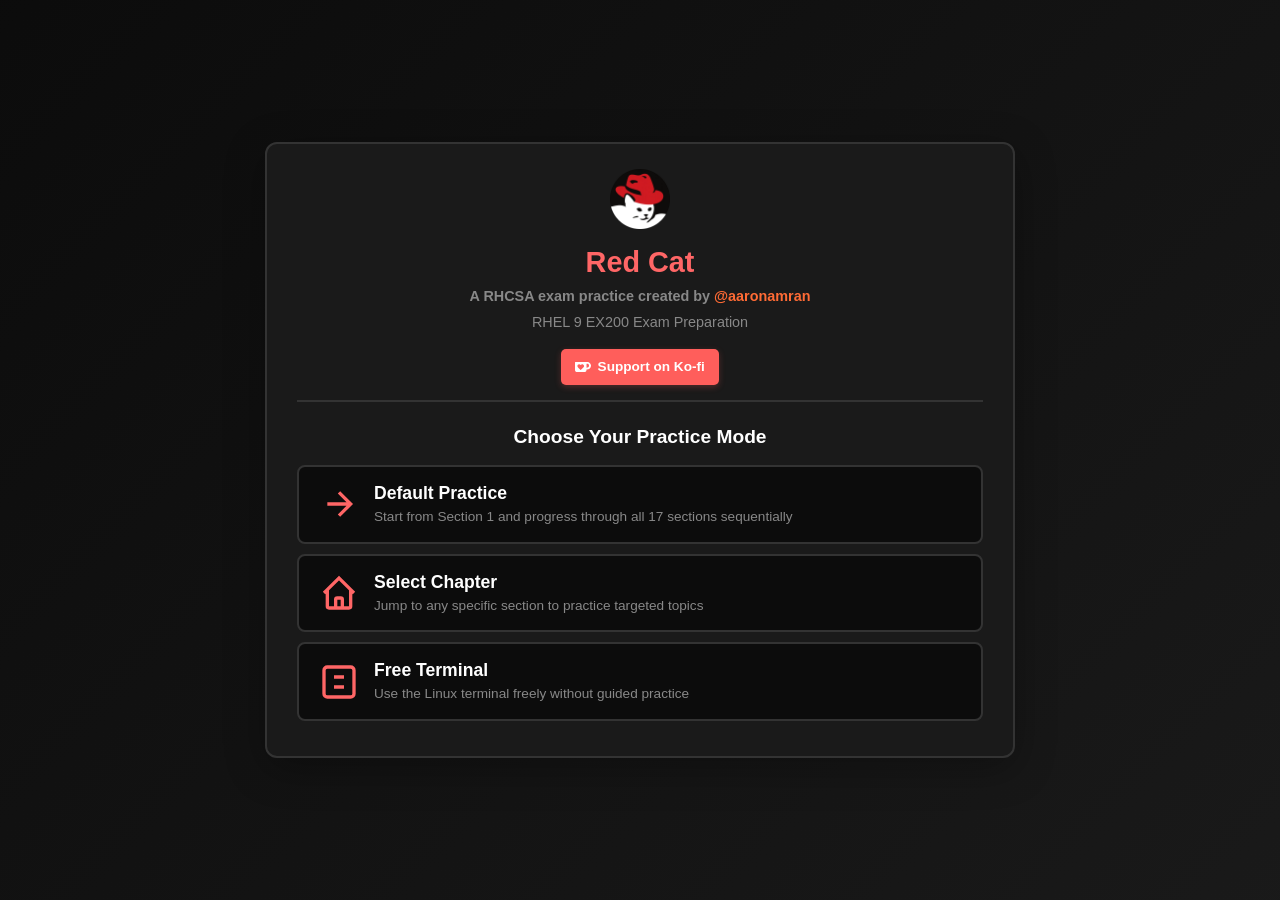
==== commit 78602d3c: "update" ====
--- a/index.html
+++ b/index.html
@@ -3,16 +3,16 @@
 <head>
     <meta charset="UTF-8">
     <meta name="viewport" content="width=device-width, initial-scale=1.0">
-    <title>Red Cat</title>
-    <link rel="icon" type="image/png" href="redcat.png">
+    <title>Red Cat - RHCSA Exam Practice</title>
+    <link rel="icon" type="image/png" href="redcat.webp">
     <link rel="stylesheet" href="styles.css">
 </head>
 <body>
-    <!-- Landing Page Overlay -->
+    <!-- Landing Page -->
     <div id="landing-overlay" class="landing-overlay">
         <div class="landing-content">
             <div class="landing-header">
-                <img src="redcat.png" alt="Red Cat Logo" class="landing-logo">
+                <img src="redcat.webp" alt="Red Cat Logo" class="landing-logo">
                 <h1 class="landing-title">Red Cat</h1>
                 <h3 class="landing-subtitle">A RHCSA exam practice created by <a href="https://aaronamran.github.io" target="_blank">@aaronamran</a></h3>
                 <p class="landing-subtitle">RHEL 9 EX200 Exam Preparation</p>
@@ -34,7 +34,7 @@
                         </svg>
                         <div class="btn-text">
                             <div class="btn-title">Default Practice</div>
-                            <div class="btn-description">Start from Section 1 and progress through all 15 sections sequentially</div>
+                            <div class="btn-description">Start from Section 1 and progress through all 17 sections sequentially</div>
                         </div>
                     </button>
 
@@ -75,127 +75,54 @@
         </div>
     </div>
 
-    <div class="container" id="main-app" style="display: none;">
-        <!-- Left Panel: Section Info & Tasks -->
-        <aside class="left-panel">
-            <header class="section-header">
-                <h1 id="section-title">Loading...</h1>
-                <p id="section-description"></p>
-                <div class="stats">
-                    <span class="stat">
-                        <strong>Points:</strong> 
-                        <span id="current-points">0</span> / <span id="total-points">0</span>
-                    </span>
-                    <span class="stat">
-                        <strong>Section:</strong> 
-                        <span id="current-section">1</span> / <span id="total-sections">3</span>
-                    </span>
-                </div>
-            </header>
-
-            <div class="progress-container">
-                <div class="progress-bar">
-                    <div id="progress-fill" class="progress-fill"></div>
-                </div>
-            </div>
-
-            <div class="tasks-container">
-                <h2>Tasks</h2>
-                <ul id="task-list"></ul>
-            </div>
-
-            <div class="section-navigation">
-                <button id="prev-section" class="nav-btn" disabled>← Previous Section</button>
-                <button id="next-section" class="nav-btn" disabled>Next Section →</button>
-            </div>
-        </aside>
-
-        <!-- Right Panel: Terminal Interface -->
-        <main class="right-panel">
-            <div class="terminal-header">
-                <div class="terminal-title">
-                    <img src="redcat.png" alt="Red Hat" class="redhat-logo">
-                    <span class="os-badge">Red Cat</span>
-                    <span class="terminal-name" id="terminal-name">by <a href="https://aaronamran.github.io" target="_blank"><u>aaronamran</u></a></span>
-                </div>
-                <div class="terminal-header-actions">
-                    <span id="header-status" class="header-status"></span>
-                    <button id="home-btn" class="control-btn home-btn">
-                        <svg width="16" height="16" viewBox="0 0 24 24" fill="none" stroke="currentColor" stroke-width="2">
-                            <path d="M3 9l9-7 9 7v11a2 2 0 0 1-2 2H5a2 2 0 0 1-2-2z"/>
-                            <polyline points="9 22 9 12 15 12 15 22"/>
-                        </svg>
-                        Home
-                    </button>
-                    <a href="https://ko-fi.com/aaronamran" target="_blank" class="kofi-icon-link" title="Support on Ko-fi">
-                        <svg class="kofi-icon-tiny" viewBox="0 0 24 24" fill="currentColor">
-                            <path d="M23.881 8.948c-.773-4.085-4.859-4.593-4.859-4.593H.723c-.604 0-.679.798-.679.798s-.082 7.324-.022 11.822c.164 2.424 2.586 2.672 2.586 2.672s8.267-.023 11.966-.049c2.438-.426 2.683-2.566 2.658-3.734 4.352.24 7.422-2.831 6.649-6.916zm-11.062 3.511c-1.246 1.453-4.011 3.976-4.011 3.976s-.121.119-.31.023c-.076-.057-.108-.09-.108-.09-.443-.441-3.368-3.049-4.034-3.954-.709-.965-1.041-2.7-.091-3.71.951-1.01 3.005-1.086 4.363.407 0 0 1.565-1.782 3.468-.963 1.904.82 1.832 3.011.723 4.311zm6.173.478c-.928.116-1.682.028-1.682.028V7.284h1.77s1.971.551 1.971 2.638c0 1.913-.985 2.667-2.059 3.015z"/>
-                        </svg>
-                        <span>Support on Ko-fi</span>
-                    </a>
-                    <button id="clear-history" class="control-btn clear-btn">Clear History</button>
-                    <button id="reset-section" class="control-btn reset-btn">Reset Section</button>
-                    <button id="reset-all" class="control-btn reset-danger-btn">Reset All</button>
-                </div>
-            </div>
-
-            <div class="terminal-content">
-                <!-- Command History -->
-                <div id="command-history" class="command-history"></div>
-
-                <!-- Terminal Input Line -->
-                <div class="terminal-input-line">
-                    <span class="terminal-prompt">[student@redcat ~]$ </span>
-                    <input 
-                        type="text" 
-                        id="terminal-input" 
-                        class="terminal-input" 
-                        autocomplete="off" 
-                        spellcheck="false"
-                        autofocus
-                    />
-                </div>
-
-                <!-- Hint instructions -->
-                <div class="terminal-hint-info">Use &lt;command&gt; -h for help or use &lt;command&gt; -h | grep &lt;keyword&gt; to filter</div>
-            </div>
-        </main>
-    </div>
-
-    <!-- Scripts - Modular Architecture -->
-    <!-- Core Modules (load first) -->
-    <script src="modules/state.js"></script>
-    <script src="modules/validation.js"></script>
-    <script src="modules/output.js"></script>
-    <script src="modules/ui.js"></script>
+    <!-- Scripts -->
+    <!-- Section Data (needed for chapter selection) -->
+    <script src="sections/section1-essential-tools.js"></script>
+    <script src="sections/section2-users-and-groups.js"></script>
+    <script src="sections/section3-permissions-and-acls.js"></script>
+    <script src="sections/section4-shell-scripting.js"></script>
+    <script src="sections/section5-storage-lvm.js"></script>
+    <script src="sections/section6-storage-filesystems.js"></script>
+    <script src="sections/section7-remote-resources.js"></script>
+    <script src="sections/section8-systemd-processes.js"></script>
+    <script src="sections/section9-system-tuning.js"></script>
+    <script src="sections/section10-networking.js"></script>
+    <script src="sections/section11-network-security.js"></script>
+    <script src="sections/section12-selinux.js"></script>
+    <script src="sections/section13-software-management.js"></script>
+    <script src="sections/section14-task-scheduling.js"></script>
+    <script src="sections/section15-boot-maintenance.js"></script>
+    <script src="sections/section16-rootless-containers.js"></script>
+    <script src="sections/section17-time-services.js"></script>
     
-    <!-- Data & Helper Modules -->
-    <script src="help.js"></script>
-    
-    <!-- Section Data (load before data.js) -->
-    <script src="sections/section1-users-and-groups.js"></script>
-    <script src="sections/section2-permissions-and-acls.js"></script>
-    <script src="sections/section3-storage-and-filesystems.js"></script>
-    <script src="sections/section4-essential-tools.js"></script>
-    <script src="sections/section5-running-systems.js"></script>
-    <script src="sections/section6-file-systems.js"></script>
-    <script src="sections/section7-systems-maintenance.js"></script>
-    <script src="sections/section8-networking.js"></script>
-    <script src="sections/section9-containers.js"></script>
-    <script src="sections/section10-remote-resources.js"></script>
-    <script src="sections/section11-selinux.js"></script>
-    <script src="sections/section12-shell-scripting.js"></script>
-    <script src="sections/section13-task-scheduling.js"></script>
-    <script src="sections/section14-boot-grub.js"></script>
-    <script src="sections/section15-time-services.js"></script>
-    
-    <!-- Data Loader (depends on section files) -->
+    <!-- Data Loader -->
     <script src="data.js"></script>
     
     <!-- Landing Page Module -->
     <script src="landing.js"></script>
-    
-    <!-- Main Application Orchestrator (load last) -->
-    <script src="app.js"></script>
+
+    <!-- Clear localStorage on first access to ensure clean state -->
+    <script>
+        // Check if this is a fresh access (not from internal navigation)
+        // We use sessionStorage to track if user has already been to landing this session
+        if (!sessionStorage.getItem('redcat-session-active')) {
+            console.log('🧹 First access detected, clearing localStorage...');
+            // Clear only Red Cat related localStorage items
+            const keysToRemove = [];
+            for (let i = 0; i < localStorage.length; i++) {
+                const key = localStorage.key(i);
+                // Remove Red Cat specific keys
+                if (key && (key.includes('redcat') || key.includes('appState') || 
+                    key.includes('terminal') || key.includes('section'))) {
+                    keysToRemove.push(key);
+                }
+            }
+            keysToRemove.forEach(key => localStorage.removeItem(key));
+            console.log(`✅ Cleared ${keysToRemove.length} localStorage items`);
+            
+            // Mark session as active
+            sessionStorage.setItem('redcat-session-active', 'true');
+        }
+    </script>
 </body>
 </html>
--- a/styles.css
+++ b/styles.css
@@ -1264,3 +1264,141 @@
         grid-template-columns: 1fr;
     }
 }
+
+/* ==================== NOTES MODAL ==================== */
+.notes-link {
+    color: var(--text-primary);
+    text-decoration: underline;
+    cursor: pointer;
+    font-weight: 500;
+    transition: color 0.3s ease;
+}
+
+.notes-link:hover {
+    color: var(--accent-red);
+}
+
+.notes-modal {
+    display: none;
+    position: fixed;
+    z-index: 1000;
+    left: 0;
+    top: 0;
+    width: 100%;
+    height: 100%;
+    background-color: rgba(0, 0, 0, 0.7);
+    backdrop-filter: blur(4px);
+}
+
+.notes-modal.active {
+    display: flex;
+    justify-content: center;
+    align-items: center;
+}
+
+.notes-modal-content {
+    background-color: var(--bg-panel);
+    border: 2px solid var(--border-color);
+    border-radius: 8px;
+    width: 90%;
+    max-width: 700px;
+    max-height: 80vh;
+    display: flex;
+    flex-direction: column;
+    box-shadow: 0 4px 20px var(--shadow);
+    animation: modalSlideIn 0.3s ease;
+}
+
+@keyframes modalSlideIn {
+    from {
+        transform: translateY(-50px);
+        opacity: 0;
+    }
+    to {
+        transform: translateY(0);
+        opacity: 1;
+    }
+}
+
+.notes-modal-header {
+    display: flex;
+    justify-content: space-between;
+    align-items: center;
+    padding: 1.5rem;
+    border-bottom: 1px solid var(--border-color);
+}
+
+.notes-modal-header h2 {
+    color: var(--text-primary);
+    font-size: 1.4rem;
+    margin: 0;
+}
+
+.notes-close-btn {
+    background: none;
+    border: none;
+    color: var(--text-secondary);
+    font-size: 2rem;
+    cursor: pointer;
+    width: 40px;
+    height: 40px;
+    display: flex;
+    align-items: center;
+    justify-content: center;
+    border-radius: 4px;
+    transition: all 0.3s ease;
+}
+
+.notes-close-btn:hover {
+    background-color: var(--accent-red);
+    color: var(--bg-panel);
+}
+
+.notes-modal-body {
+    padding: 1.5rem;
+    overflow-y: auto;
+    flex: 1;
+}
+
+#notes-content {
+    color: var(--text-secondary);
+    font-size: 1rem;
+    line-height: 1.8;
+}
+
+#notes-content h3 {
+    color: var(--text-primary);
+    margin-top: 1rem;
+    margin-bottom: 0.5rem;
+}
+
+#notes-content ul,
+#notes-content ol {
+    margin-left: 1.5rem;
+    margin-bottom: 1rem;
+}
+
+#notes-content li {
+    margin-bottom: 0.5rem;
+}
+
+#notes-content code {
+    background-color: var(--bg-terminal);
+    padding: 2px 6px;
+    border-radius: 3px;
+    font-family: 'Courier New', monospace;
+    color: var(--accent-coral);
+}
+
+#notes-content pre {
+    background-color: var(--bg-terminal);
+    padding: 1rem;
+    border-radius: 4px;
+    overflow-x: auto;
+    margin: 1rem 0;
+}
+
+#notes-content pre code {
+    padding: 0;
+    background: none;
+}
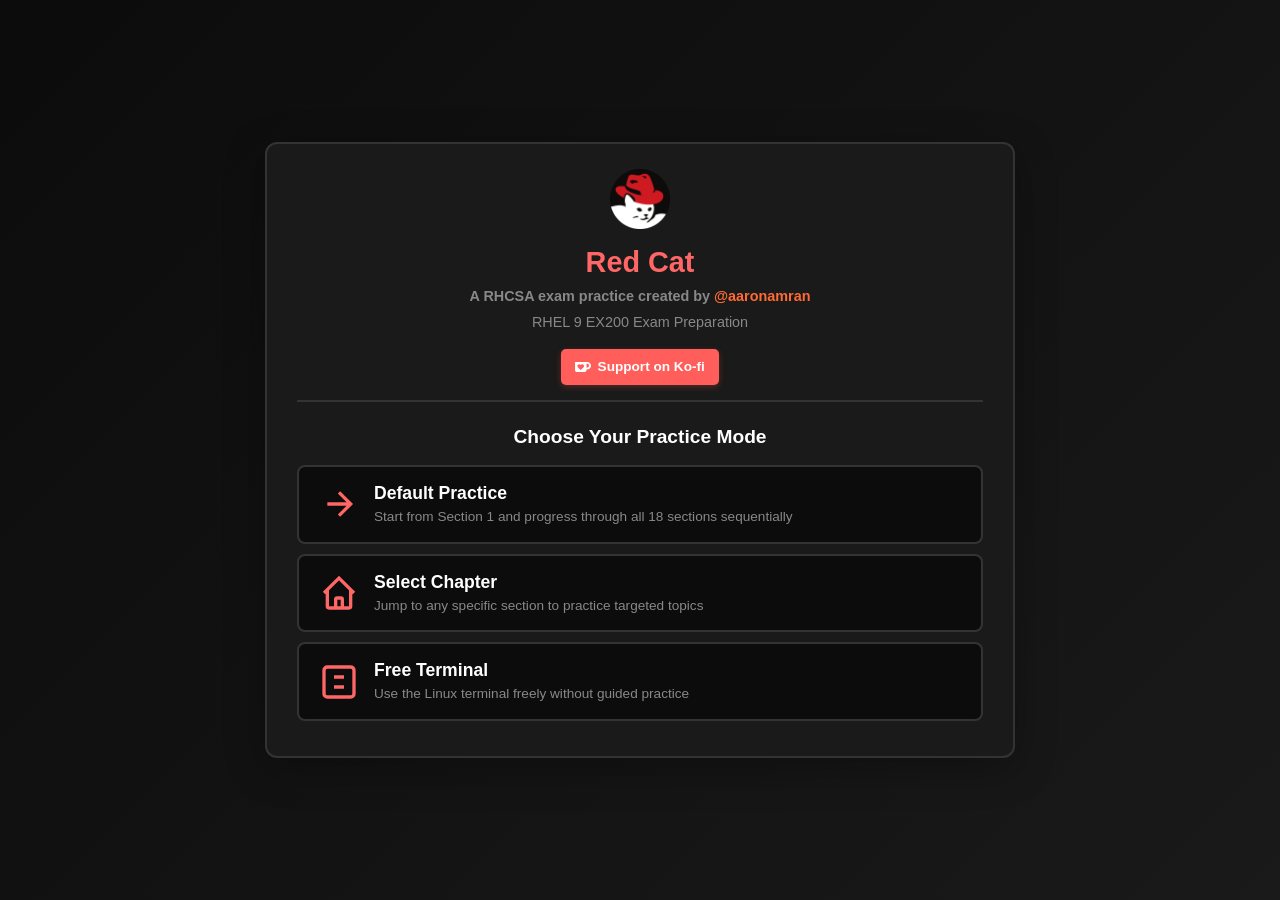
==== commit 59892c83: "update" ====
--- a/index.html
+++ b/index.html
@@ -34,7 +34,7 @@
                         </svg>
                         <div class="btn-text">
                             <div class="btn-title">Default Practice</div>
-                            <div class="btn-description">Start from Section 1 and progress through all 17 sections sequentially</div>
+                            <div class="btn-description">Start from Section 1 and progress through all 18 sections sequentially</div>
                         </div>
                     </button>
 
@@ -94,6 +94,7 @@
     <script src="sections/section15-boot-maintenance.js"></script>
     <script src="sections/section16-rootless-containers.js"></script>
     <script src="sections/section17-time-services.js"></script>
+    <script src="sections/section18-flatpak.js"></script>
     
     <!-- Data Loader -->
     <script src="data.js"></script>
--- a/styles.css
+++ b/styles.css
@@ -338,16 +338,17 @@
     background: transparent;
     border: 1px solid var(--border-color);
     color: var(--text-secondary);
-    padding: 0.5rem 1rem;
+    padding: 0.5rem 0.85rem;
     cursor: pointer;
     font-family: inherit;
-    font-size: 0.9rem;
+    font-size: 0.85rem;
     border-radius: 4px;
     transition: all 0.2s;
     display: inline-flex;
     align-items: center;
     gap: 0.4rem;
     text-decoration: none;
+    white-space: nowrap;
 }
 
 .control-btn:hover {
@@ -415,35 +416,56 @@
 }
 
 .terminal-header {
-    padding: 1rem 1.5rem;
+    padding: 0.85rem 1.25rem;
     background-color: var(--bg-panel);
     border-bottom: 2px solid var(--accent-red);
     display: flex;
     justify-content: space-between;
     align-items: center;
-    gap: 1rem;
+    gap: 0.75rem;
+    flex-wrap: nowrap;
 }
 
 /* Terminal Title with Logo and Badge */
 .terminal-title {
     display: flex;
     align-items: center;
-    gap: 0.75rem;
+    gap: 0.6rem;
+    flex-shrink: 0;
+    white-space: nowrap;
 }
 
 .redhat-logo {
-    height: 32px;
+    height: 28px;
     width: auto;
     object-fit: contain;
+    flex-shrink: 0;
 }
 
 .os-badge {
     background: var(--accent-orange);
     color: var(--bg-terminal);
-    padding: 0.3rem 0.8rem;
+    padding: 0.25rem 0.7rem;
     border-radius: 4px;
     font-weight: bold;
-    font-size: 0.9rem;
+    font-size: 0.85rem;
+    flex-shrink: 0;
+}
+
+.terminal-name {
+    font-size: 0.8rem;
+    color: var(--text-secondary);
+    white-space: nowrap;
+    flex-shrink: 0;
+}
+
+.terminal-name a {
+    color: var(--text-secondary);
+    text-decoration: none;
+}
+
+.terminal-name a:hover {
+    color: var(--accent-coral);
 }
 
 .terminal-title-container {
@@ -471,7 +493,8 @@
 .terminal-header-actions {
     display: flex;
     align-items: center;
-    gap: 0.75rem;
+    gap: 0.6rem;
+    flex-wrap: nowrap;
 }
 
 /* Ko-fi Icon in Terminal Header */
@@ -480,16 +503,17 @@
     align-items: center;
     justify-content: center;
     gap: 6px;
-    padding: 0.4rem 0.6rem;
+    padding: 0.5rem 0.85rem;
     background-color: transparent;
     color: #FF5E5B;
     border: 1px solid #FF5E5B;
     border-radius: 4px;
     text-decoration: none;
-    font-size: 0.8rem;
+    font-size: 0.85rem;
     font-weight: 500;
     white-space: nowrap;
     transition: all 0.3s ease;
+    flex-shrink: 0;
 }
 
 .kofi-icon-link:hover {
@@ -1175,13 +1199,14 @@
     background: rgba(255, 102, 102, 0.1);
 }
 
-.chapter-grid {
+/* Landing page chapter grid - 2 columns layout */
+#landing-overlay .chapter-grid {
     display: grid;
-    grid-template-columns: repeat(auto-fit, minmax(250px, 1fr));
+    grid-template-columns: repeat(2, 1fr);
     gap: 12px;
 }
 
-.chapter-card {
+#landing-overlay .chapter-card {
     padding: 16px;
     background: var(--bg-dark);
     border: 2px solid var(--border-color);
@@ -1191,14 +1216,14 @@
     text-align: left;
 }
 
-.chapter-card:hover {
+#landing-overlay .chapter-card:hover {
     border-color: var(--text-primary);
     background: rgba(255, 102, 102, 0.05);
     transform: translateY(-3px);
     box-shadow: 0 5px 15px rgba(255, 102, 102, 0.1);
 }
 
-.chapter-number {
+#landing-overlay .chapter-number {
     font-size: 0.75rem;
     color: var(--text-primary);
     font-weight: 600;
@@ -1207,34 +1232,34 @@
     letter-spacing: 1px;
 }
 
-.chapter-title {
+#landing-overlay .chapter-title {
     font-size: 1.05rem;
     font-weight: 600;
     color: var(--text-secondary);
     margin-bottom: 6px;
 }
 
-.chapter-description {
+#landing-overlay .chapter-description {
     font-size: 0.8rem;
     color: var(--text-muted);
     line-height: 1.3;
     margin-bottom: 10px;
 }
 
-.chapter-stats {
+#landing-overlay .chapter-stats {
     display: flex;
     gap: 12px;
     font-size: 0.75rem;
     color: var(--text-muted);
 }
 
-.chapter-stat {
+#landing-overlay .chapter-stat {
     display: flex;
     align-items: center;
     gap: 5px;
 }
 
-.chapter-stat strong {
+#landing-overlay .chapter-stat strong {
     color: var(--text-primary);
 }
 
@@ -1260,7 +1285,7 @@
         padding: 16px;
     }
     
-    .chapter-grid {
+    #landing-overlay .chapter-grid {
         grid-template-columns: 1fr;
     }
 }
@@ -1288,12 +1313,13 @@
     height: 100%;
     background-color: rgba(0, 0, 0, 0.7);
     backdrop-filter: blur(4px);
+    justify-content: center;
+    align-items: center;
 }
 
 .notes-modal.active {
     display: flex;
-    justify-content: center;
-    align-items: center;
+}
 }
 
 .notes-modal-content {
@@ -1402,3 +1428,124 @@
     padding: 0;
     background: none;
 }
+
+/* ============================================================================
+   CHAPTER SELECTION MODAL
+   ============================================================================ */
+
+.chapter-modal-content {
+    max-width: 96vw;
+    width: 96vw;
+    max-height: 94vh;
+    height: 94vh;
+    display: flex;
+    flex-direction: column;
+}
+
+.select-chapter-btn {
+    display: flex;
+    align-items: center;
+    gap: 0.5rem;
+}
+
+/* Practice modal chapter grid - 6 columns layout */
+#chapter-modal .chapter-grid {
+    display: grid;
+    grid-template-columns: repeat(6, 1fr);
+    gap: 0.8rem;
+    padding: 1rem;
+    overflow-y: auto;
+    flex: 1;
+    align-content: start;
+}
+
+#chapter-modal .chapter-card {
+    background: var(--bg-terminal);
+    border: 2px solid var(--border-color);
+    border-radius: 6px;
+    padding: 0.9rem;
+    cursor: pointer;
+    transition: all 0.3s ease;
+    position: relative;
+    display: flex;
+    flex-direction: column;
+    min-height: 0;
+}
+
+#chapter-modal .chapter-card:hover {
+    border-color: var(--accent-coral);
+    background: rgba(238, 101, 73, 0.1);
+    transform: translateY(-2px);
+    box-shadow: 0 4px 12px rgba(238, 101, 73, 0.3);
+}
+
+#chapter-modal .chapter-card.current-chapter {
+    border-color: var(--accent-blue);
+    background: rgba(58, 175, 255, 0.15);
+}
+
+#chapter-modal .chapter-card.current-chapter::after {
+    content: 'CURRENT';
+    position: absolute;
+    top: 0.4rem;
+    right: 0.4rem;
+    background: var(--accent-blue);
+    color: var(--bg-primary);
+    padding: 0.2rem 0.4rem;
+    border-radius: 3px;
+    font-size: 0.65rem;
+    font-weight: bold;
+}
+
+#chapter-modal .chapter-number {
+    color: var(--accent-coral);
+    font-size: 0.75rem;
+    font-weight: 600;
+    margin-bottom: 0.4rem;
+    text-transform: uppercase;
+    letter-spacing: 0.5px;
+}
+
+#chapter-modal .chapter-title {
+    color: var(--text-primary);
+    font-size: 0.95rem;
+    font-weight: 600;
+    margin-bottom: 0.4rem;
+    line-height: 1.2;
+}
+
+#chapter-modal .chapter-description {
+    color: var(--text-secondary);
+    font-size: 0.8rem;
+    line-height: 1.3;
+    margin-top: 0.3rem;
+    flex: 1;
+}
+
+/* Responsive adjustments for practice modal */
+@media (max-width: 1400px) {
+    #chapter-modal .chapter-grid {
+        grid-template-columns: repeat(5, 1fr);
+    }
+}
+
+@media (max-width: 1024px) {
+    #chapter-modal .chapter-grid {
+        grid-template-columns: repeat(4, 1fr);
+    }
+}
+
+@media (max-width: 768px) {
+    #chapter-modal .chapter-grid {
+        grid-template-columns: repeat(2, 1fr);
+    }
+    
+    .chapter-modal-content {
+        width: 98vw;
+        max-height: 96vh;
+    }
+    
+    #chapter-modal .chapter-grid {
+        padding: 0.75rem;
+    }
+}
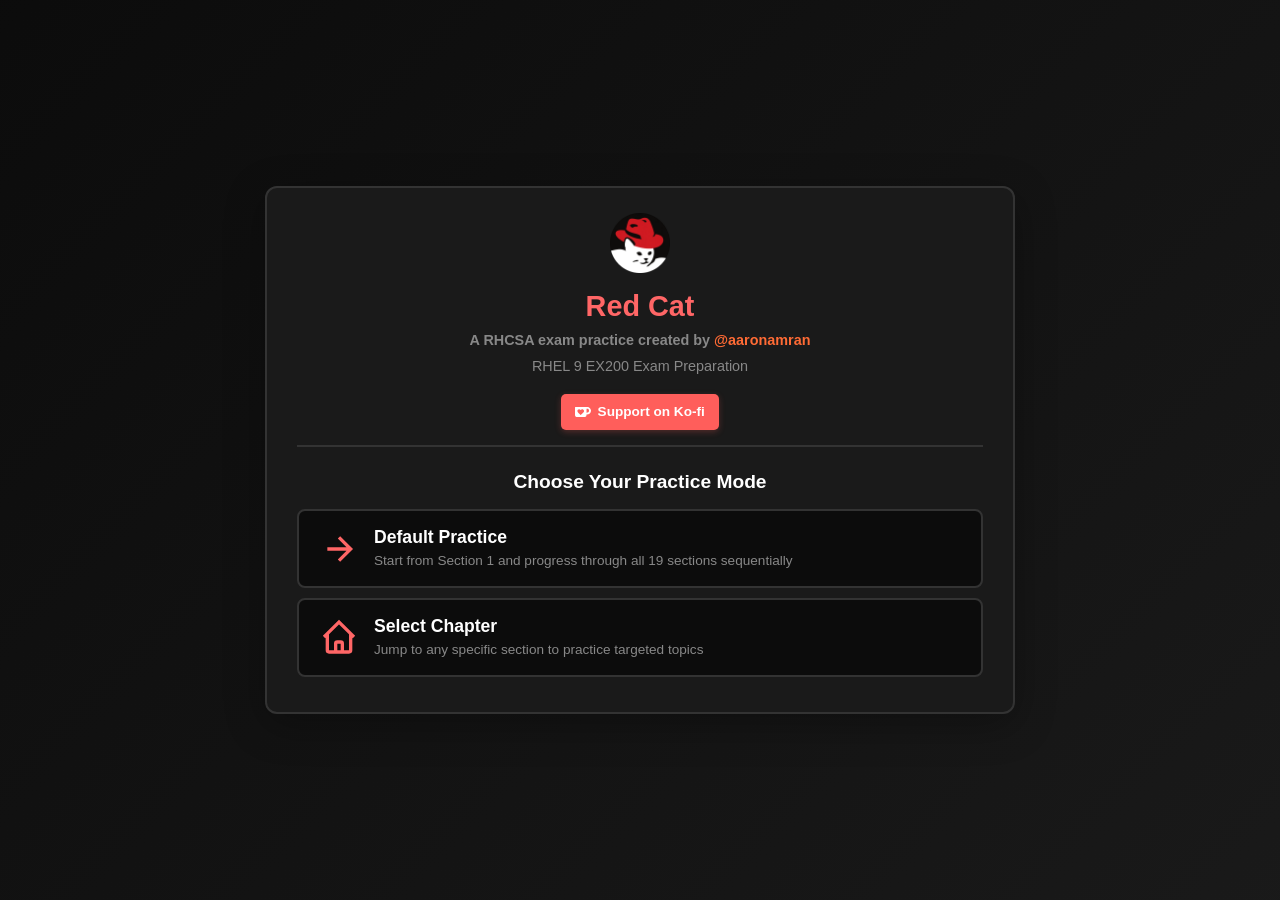
==== commit cc148bf1: "update" ====
--- a/index.html
+++ b/index.html
@@ -34,7 +34,7 @@
                         </svg>
                         <div class="btn-text">
                             <div class="btn-title">Default Practice</div>
-                            <div class="btn-description">Start from Section 1 and progress through all 18 sections sequentially</div>
+                            <div class="btn-description">Start from Section 1 and progress through all 19 sections sequentially</div>
                         </div>
                     </button>
 
@@ -48,7 +48,7 @@
                         </div>
                     </button>
 
-                    <button id="free-terminal-btn" class="practice-mode-btn">
+                    <!-- <button id="free-terminal-btn" class="practice-mode-btn">
                         <svg class="btn-icon" viewBox="0 0 24 24" fill="none" stroke="currentColor" stroke-width="2">
                             <rect x="3" y="3" width="18" height="18" rx="2" ry="2"/>
                             <line x1="9" y1="9" x2="15" y2="9"/>
@@ -58,7 +58,7 @@
                             <div class="btn-title">Free Terminal</div>
                             <div class="btn-description">Use the Linux terminal freely without guided practice</div>
                         </div>
-                    </button>
+                    </button> -->
                 </div>
 
                 <!-- Chapter Selection (Hidden by default) -->
@@ -95,6 +95,11 @@
     <script src="sections/section16-rootless-containers.js"></script>
     <script src="sections/section17-time-services.js"></script>
     <script src="sections/section18-flatpak.js"></script>
+    <script src="sections/section19-root-password-reset.js"></script>
+    <script src="sections/section20-root-password-reset-bash.js"></script>
+    
+    <!-- Boot Simulator Modal for Section 19 -->
+    <script src="terminal/boot-simulator/boot-modal.js"></script>
     
     <!-- Data Loader -->
     <script src="data.js"></script>
